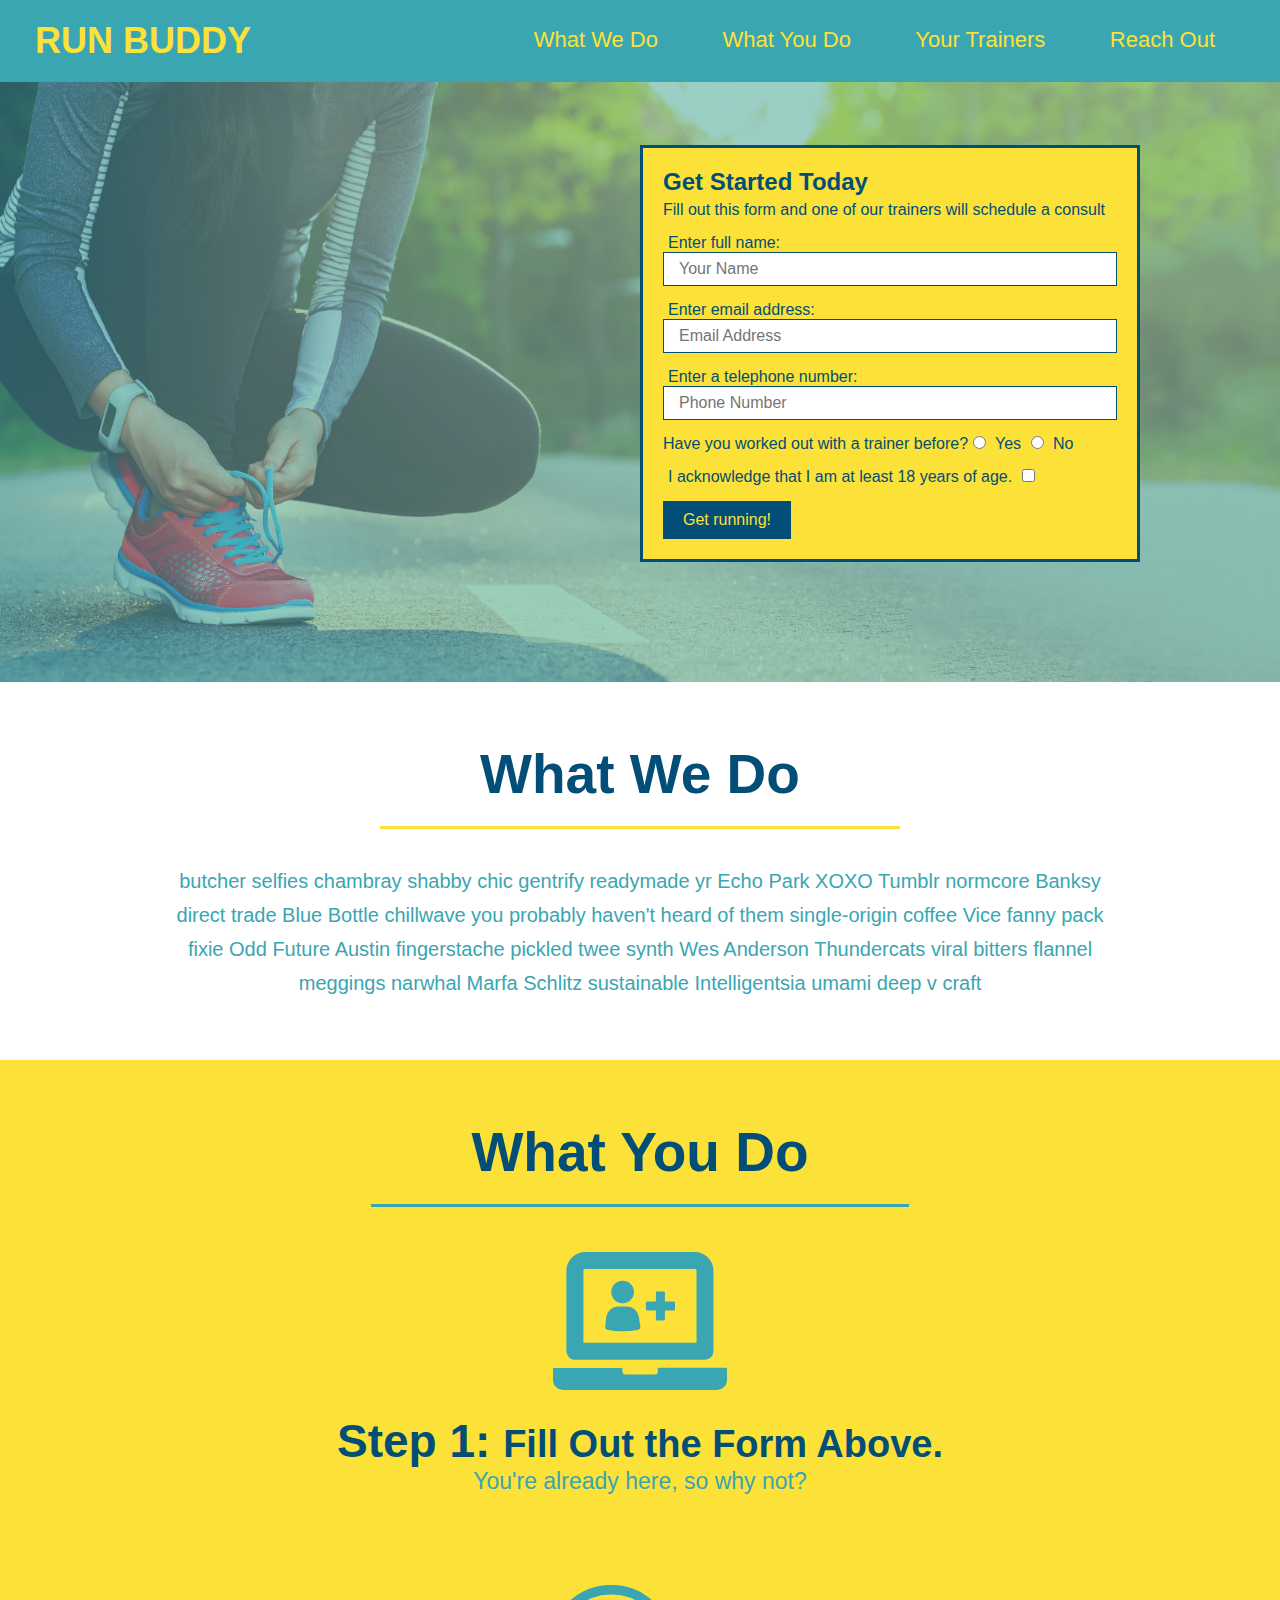
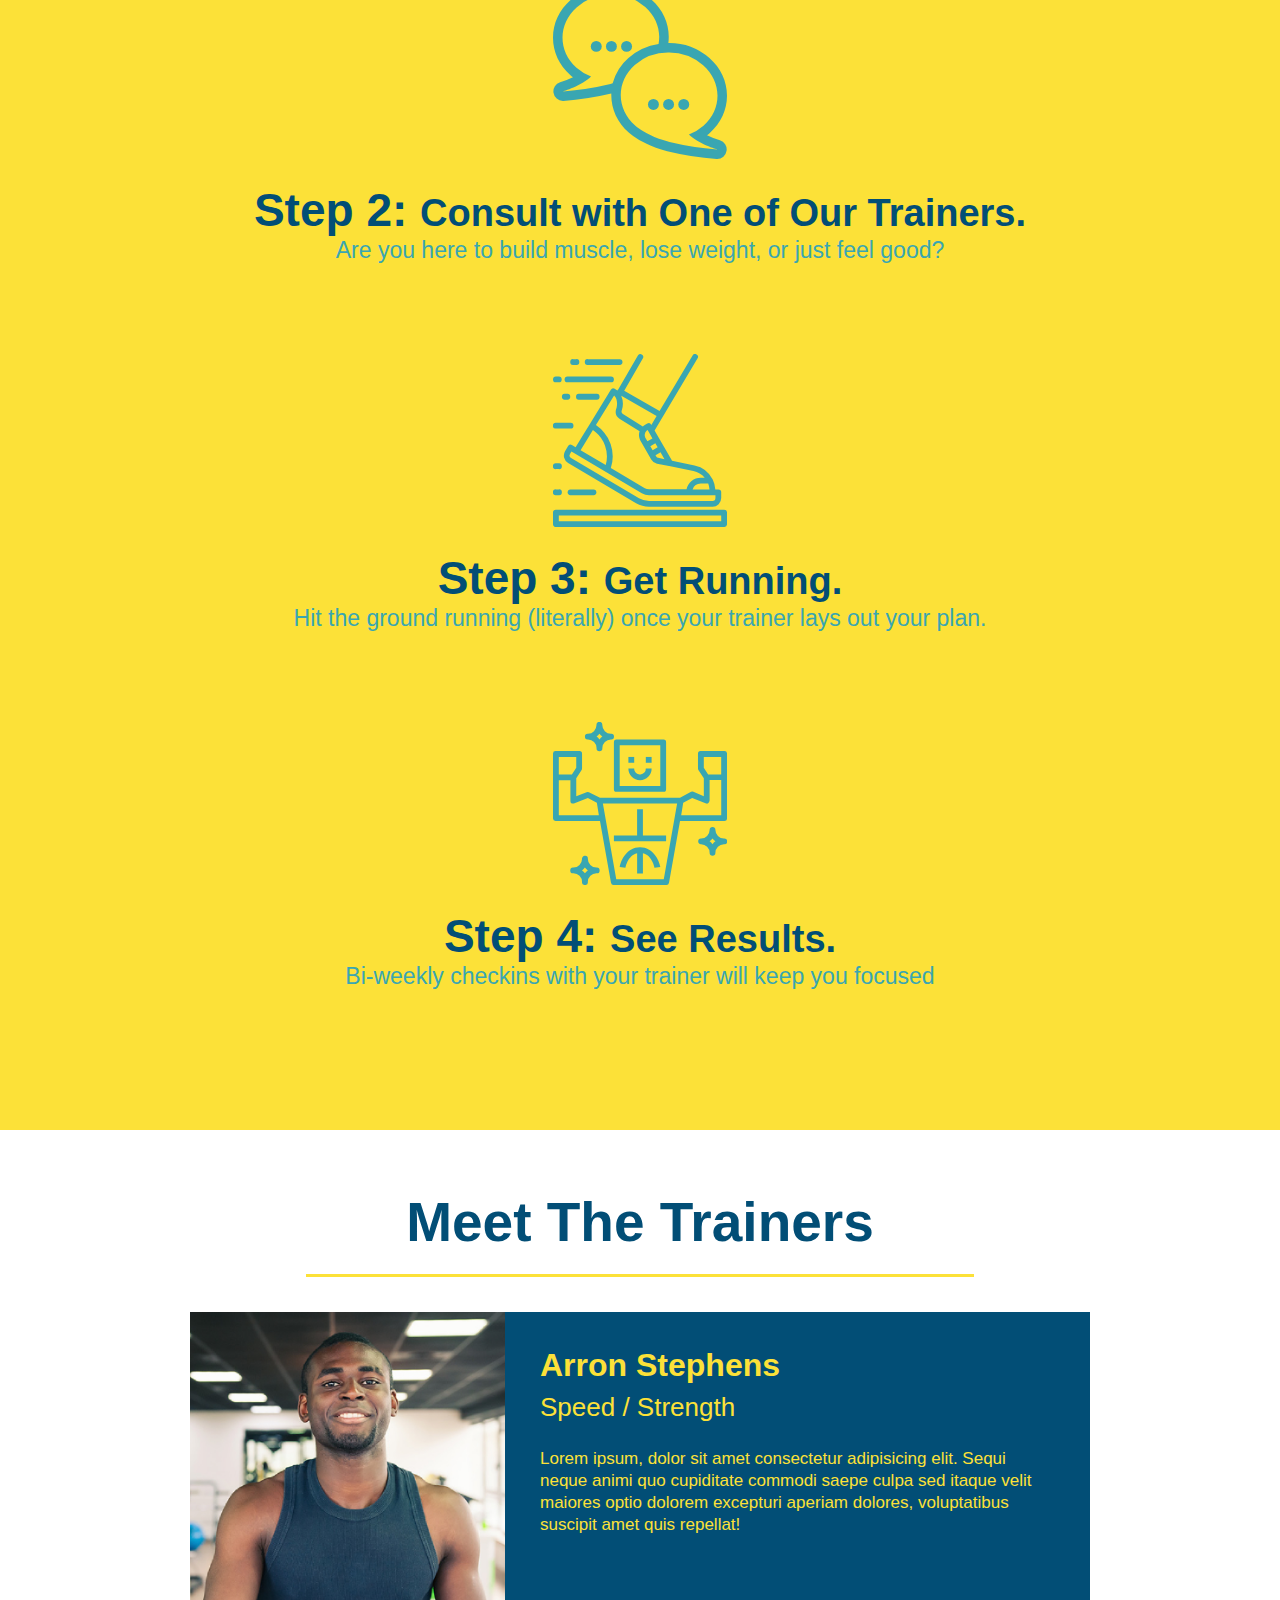
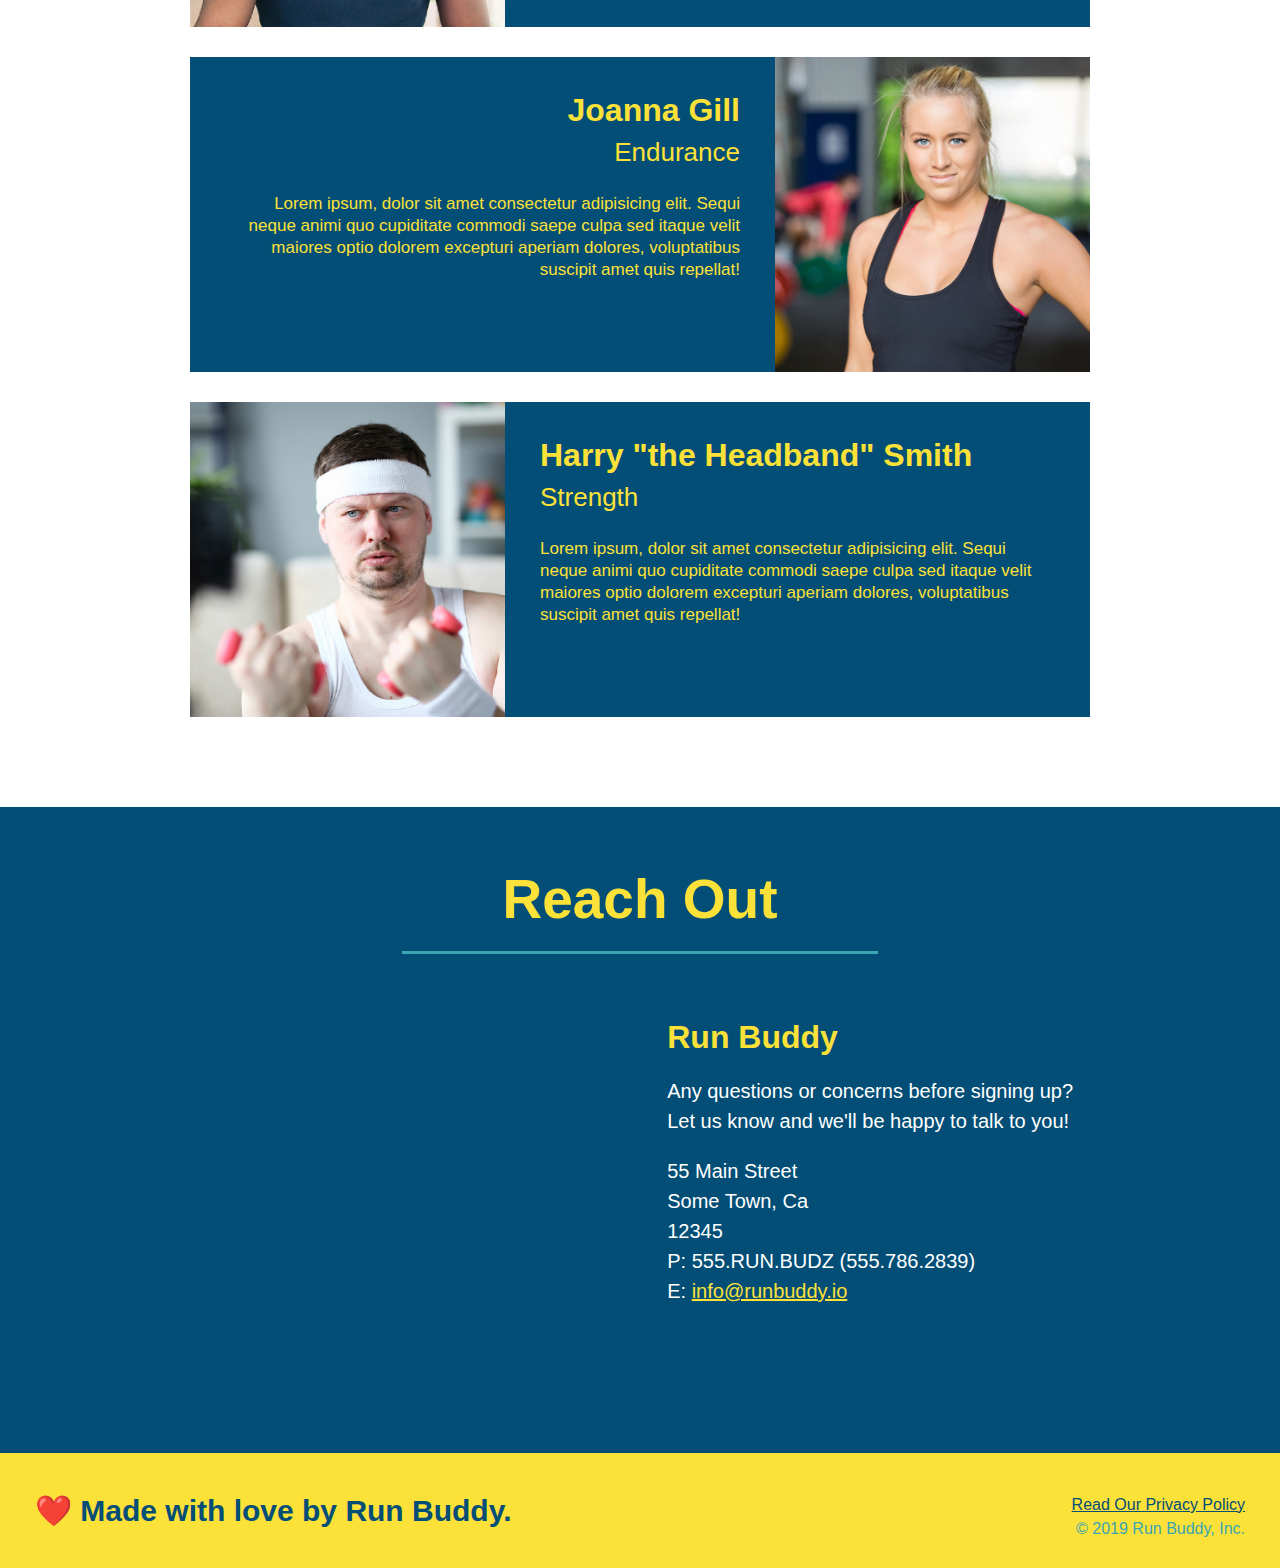
==== index.html @ 3c5dd605 "update README file" ====
<!DOCTYPE html>
<html lang="en">

<head>
  <meta charset="UTF-8" />
  <title>Run Buddy</title>
  <link rel="stylesheet" href="./assets/css/style.css" />
</head>

<body>
  <!-- navigation -->
  <header>
    <h1>
      <a href="/">
        RUN BUDDY
      </a>
    </h1>
    <nav>
      <!-- Unordered list element -->
      <ul>
        <!-- List item element-->
        <li>
          <!-- Anchor element -->
          <a href="#what-we-do">What We Do</a>
        </li>
        <li>
          <a href="#what-you-do">What You Do</a>
        </li>
        <li>
          <a href="#your-trainers">Your Trainers</a>
        </li>
        <li>
          <a href="#reach-out">Reach Out</a>
        </li>
      </ul>
    </nav>
  </header>

  <!-- hero/jumbotron -->
  <section class="hero">
    <div class="hero-form">
      <h3>Get Started Today</h3>
      <p>Fill out this form and one of our trainers will schedule a consult</p>
      <form>
        <label for="name">Enter full name:</label>
        <input type="text" placeholder="Your Name" name="name" id="name" class="form-input" />
        <label for="email">Enter email address:</label>
        <input type="text" placeholder="Email Address" name="email" id="email" class="form-input" />
        <label for="phone">Enter a telephone number:</label>
        <input type="text" placeholder="Phone Number" name="phone" id="phone" class="form-input" />
        <p>
          Have you worked out with a trainer before?
          <input type="radio" name="trainer-confirm" id="trainer-yes" />
          <label for="trainer-yes">Yes</label>
          <input type="radio" name="trainer-confirm" id="trainer-no" />
          <label for="trainer-no">No</label>
        </p>
        <p>
          <label for="checkbox">
            I acknowledge that I am at least 18 years of age.
          </label>
          <input type="checkbox" name="checkpoint1" id="checkbox" />
        </p>
        <button type="submit">
          Get running!
        </button>
      </form>
    </div>
  </section>

  <!-- "what we do" section -->
  <section id="what-we-do" class="intro">
    <h2 class="section-title primary-border">What We Do</h2>
    <p>
      butcher selfies chambray shabby chic gentrify readymade yr Echo Park XOXO Tumblr normcore Banksy direct trade Blue
      Bottle chillwave you probably haven't heard of them single-origin coffee Vice fanny pack fixie Odd Future Austin
      fingerstache pickled twee synth Wes Anderson Thundercats viral bitters flannel meggings narwhal Marfa Schlitz
      sustainable Intelligentsia umami deep v craft
    </p>
  </section>

  <!-- "what you do" section -->
  <section id="what-you-do" class="steps">
    <h2 class="section-title secondary-border">What You Do</h2>

    <div>
      <img src="./assets/images/step-1.svg" alt="" />
      <h3>Step 1: <span>Fill Out the Form Above.</span></h3>
      <p>You're already here, so why not?</p>
    </div>

    <div>
      <img src="./assets/images/step-2.svg" alt="" />
      <h3>Step 2: <span>Consult with One of Our Trainers.</span></h3>
      <p>Are you here to build muscle, lose weight, or just feel good?</p>
    </div>

    <div>
      <img src="./assets/images/step-3.svg" alt="" />
      <h3>Step 3: <span>Get Running.</span></h3>
      <p>Hit the ground running (literally) once your trainer lays out your plan.</p>
    </div>

    <div>
      <img src="./assets/images/step-4.svg" alt="" />
      <h3>Step 4: <span>See Results.</span></h3>
      <p>Bi-weekly checkins with your trainer will keep you focused</p>
    </div>
  </section>

  <!-- "meet the trainers" section -->
  <section id="your-trainers" class="trainers">
    <h2 class="section-title primary-border">Meet The Trainers</h2>
    <article class="trainer">
      <img src="./assets/images/trainer-1.jpg" alt="Arron Stephens in his workout clothes, ready to pump iron" />
      <div class="trainer-bio text-left">
        <h3>Arron Stephens</h3>
        <h4>Speed / Strength</h4>
        <p>
          Lorem ipsum, dolor sit amet consectetur adipisicing elit. Sequi neque animi quo cupiditate commodi saepe culpa
          sed
          itaque velit maiores optio dolorem excepturi aperiam dolores, voluptatibus suscipit amet quis repellat!
        </p>
      </div>
    </article>

    <!-- second trainer bio -->
    <article class="trainer">
      <div class="trainer-bio text-right">
        <h3>Joanna Gill</h3>
        <h4>Endurance</h4>
        <p>
          Lorem ipsum, dolor sit amet consectetur adipisicing elit. Sequi neque animi quo cupiditate commodi saepe culpa
          sed
          itaque velit maiores optio dolorem excepturi aperiam dolores, voluptatibus suscipit amet quis repellat!
        </p>
      </div>
      <img src="./assets/images/trainer-2.jpg" alt="Joanna Gill cooling off after a workout" />
    </article>

    <!-- third trainer bio -->
    <article class="trainer">
      <img src="./assets/images/trainer-3.jpg"
        alt="Harry Smith wearing a headband and lifting comically small pink weights" />
      <div class="trainer-bio text-left">
        <h3>Harry "the Headband" Smith</h3>
        <h4>Strength</h4>
        <p>
          Lorem ipsum, dolor sit amet consectetur adipisicing elit. Sequi neque animi quo cupiditate commodi saepe culpa
          sed
          itaque velit maiores optio dolorem excepturi aperiam dolores, voluptatibus suscipit amet quis repellat!
        </p>
      </div>
    </article>
  </section>

  <!-- "reach out" section -->
  <section id="reach-out" class="contact">
    <h2 class="section-title secondary-border">Reach Out</h2>
    <div class="contact-info">
      <iframe 
        src="https://www.google.com/maps/embed?pb=!1m18!1m12!1m3!1d3147.1079747227936!2d-120.42364418397035!3d37.92790791110593!2m3!1f0!2f0!3f0!3m2!1i1024!2i768!4f13.1!3m3!1m2!1s0x8090c49129b6ac57%3A0xb56c7eb95a2cd8bd!2sMain%20St%2C%20California%2095327!5e0!3m2!1sen!2sus!4v1616426329495!5m2!1sen!2sus"
        style="border:0;" 
        allowfullscreen=""
        loading="lazy">
      </iframe>
      <div>
        <h3>Run Buddy</h3>
        <p>
          Any questions or concerns before signing up?
          <br />
          Let us know and we'll be happy to talk to you!
        </p>
        <address>
          55 Main Street <br />
          Some Town, Ca <br />
          12345<br />
          P: 555.RUN.BUDZ (555.786.2839)<br />
          E: <a href="mailto:info@runbuddy.io">info@runbuddy.io</a>
        </address>
      </div>
    </div>
  </section>

  <!-- footer -->
  <footer>
    <h2>❤️ Made with love by Run Buddy.</h2>
    <div>
      <a href="./privacy-policy.html">Read Our Privacy Policy</a><br />
      &copy; 2019 Run Buddy, Inc.
    </div>
  </footer>
</body>

</html>
---- assets/css/style.css ----
* {
    margin: 0;
    padding: 0;
    box-sizing: border-box;
  }
  
  body {
    /* more on this crazy alphanumerical value in a minute! */
    color: #39a6b2;
    font-family: Helvetica, Arial, sans-serif;
  }
  
  /* apply styles to <header> */
  header {
    padding: 20px 35px;
    background-color: #39a6b2;
  }
  
  header h1 {
    font-weight: bold;
    font-size: 36px;
    color: #fce138;
    margin: 0;
    display: inline;
  }
  
  header a {
    text-decoration: none;
    color: #fce138;
  }
  
  header nav {
    float: right;
    margin: 7px 0;
  }
  
  header nav ul li {
    display: inline;
  }
  
  header nav ul li a {
    margin: 0 30px;
    font-weight: lighter;
    font-size: 22px;
  }
  
  footer {
    background: #fce138;
    width: 100%;
    padding: 40px 35px;
  }
  
  footer h2 {
    display: inline;
    color: #024e76;
    font-size: 30px;
    margin: 0;
  }
  
  footer div {
    float: right;
    line-height: 1.5;
    text-align: right;
  }
  
  footer a {
    color: #024e76;
  }
  
  section {
    padding: 60px;
  }
  
  /* Hero Style Start */
  .hero {
    background-image: url('../images/hero-bg.jpg');
    height: 600px;
    background-size: cover;
    background-position: center;
    position: relative;
  }
  /* Hero Style End */
  
  .hero-form {
    border: 3px solid #024e76;
    background-color: #fce138;
    padding: 20px;
    width: 500px;
    color: #024e76;
    position: absolute;
    bottom: 120px;
    right: 140px;
  }
  
  .hero-form h3 {
    font-size: 24px;
    margin: 0;
  }
  .hero-form p {
    margin: 5px 0 15px 0;
  }
  
  .form-input {
    border: 1px solid #024e76;
    display: block;
    padding: 7px 15px;
    font-size: 16px;
    color: #024e76;
    width: 100%;
    margin-bottom: 15px;
  }
  
  .hero-form label {
    margin: 0 5px;
  }
  
  .hero-form button {
    color: #fce138;
    background-color: #024e76;
    border: none;
    padding: 10px 20px;
    font-size: 16px;
  }
  
  .intro {
    text-align: center;
  }
  
  .intro p {
    line-height: 1.7;
    color: #39a6b2;
    width: 80%;
    font-size: 20px;
    margin: 0 auto;
  }
  
  .steps {
    text-align: center;
    background: #fce138;
  }
  
  .steps div {
    margin-bottom: 80px;
  }
  
  .steps img {
    width: 15%;
    margin: 10px 0;
  }
  
  .steps h3 {
    color: #024e76;
    font-size: 46px;
    margin-top: 10px;
  }
  
  .steps p {
    color: #39a6b2;
    font-size: 23px;
  }
  
  .steps span {
    font-size: 38px;
  }
  
  .section-title {
    font-size: 55px;
    color: #024e76;
    margin-bottom: 35px;
    padding: 0 100px 20px 100px;
    display: inline-block;
    border-bottom: 3px solid;
  }
  
  .primary-border {
    border-color: #fce138;
  }
  
  .secondary-border {
    border-color: #39a6b2;
  }
  
  .trainers {
    text-align: center;
  }
  
  .trainer {
    width: 900px;
    margin: 0 auto 30px auto;
    background: #024e76;
    color: #fce138;
    overflow: auto;
  }
  
  .trainer img {
    width: 35%;
    float: left;
  }
  
  .trainer-bio {
    padding: 35px;
    float: left;
    width: 65%;
  }
  
  .trainer-bio h3 {
    font-size: 32px;
    margin-bottom: 8px;
  }
  
  .trainer-bio h4 {
    font-weight: lighter;
    font-size: 26px;
    margin-bottom: 25px;
  }
  
  .trainer-bio p {
    font-size: 17px;
    line-height: 1.3;
  }
  
  .text-left {
    text-align: left;
  }
  
  .text-right {
    text-align: right;
  }
  
  /* REACH OUT STYLES START */
  .contact {
    text-align: center;
    background: #024e76;
  }
  
  .contact h2 {
    color: #fce138;
  }
  
  .contact-info iframe {
    width: 400px;
    height: 400px;
  }
  
  .contact-info div {
    width: 410px;
    display: inline-block;
    vertical-align: top;
    text-align: left;
    margin: 30px 0 0 60px;
    color: white;
  }
  
  .contact-info h3 {
    color: #fce138;
    font-size: 32px;
  }
  
  .contact-info p,
  .contact-info address {
    margin: 20px 0;
    line-height: 1.5;
    font-size: 20px;
    font-style: normal;
  }
  
  .contact-info a {
    color: #fce138;
  }
  
  /* REACH OUT STYLES END */
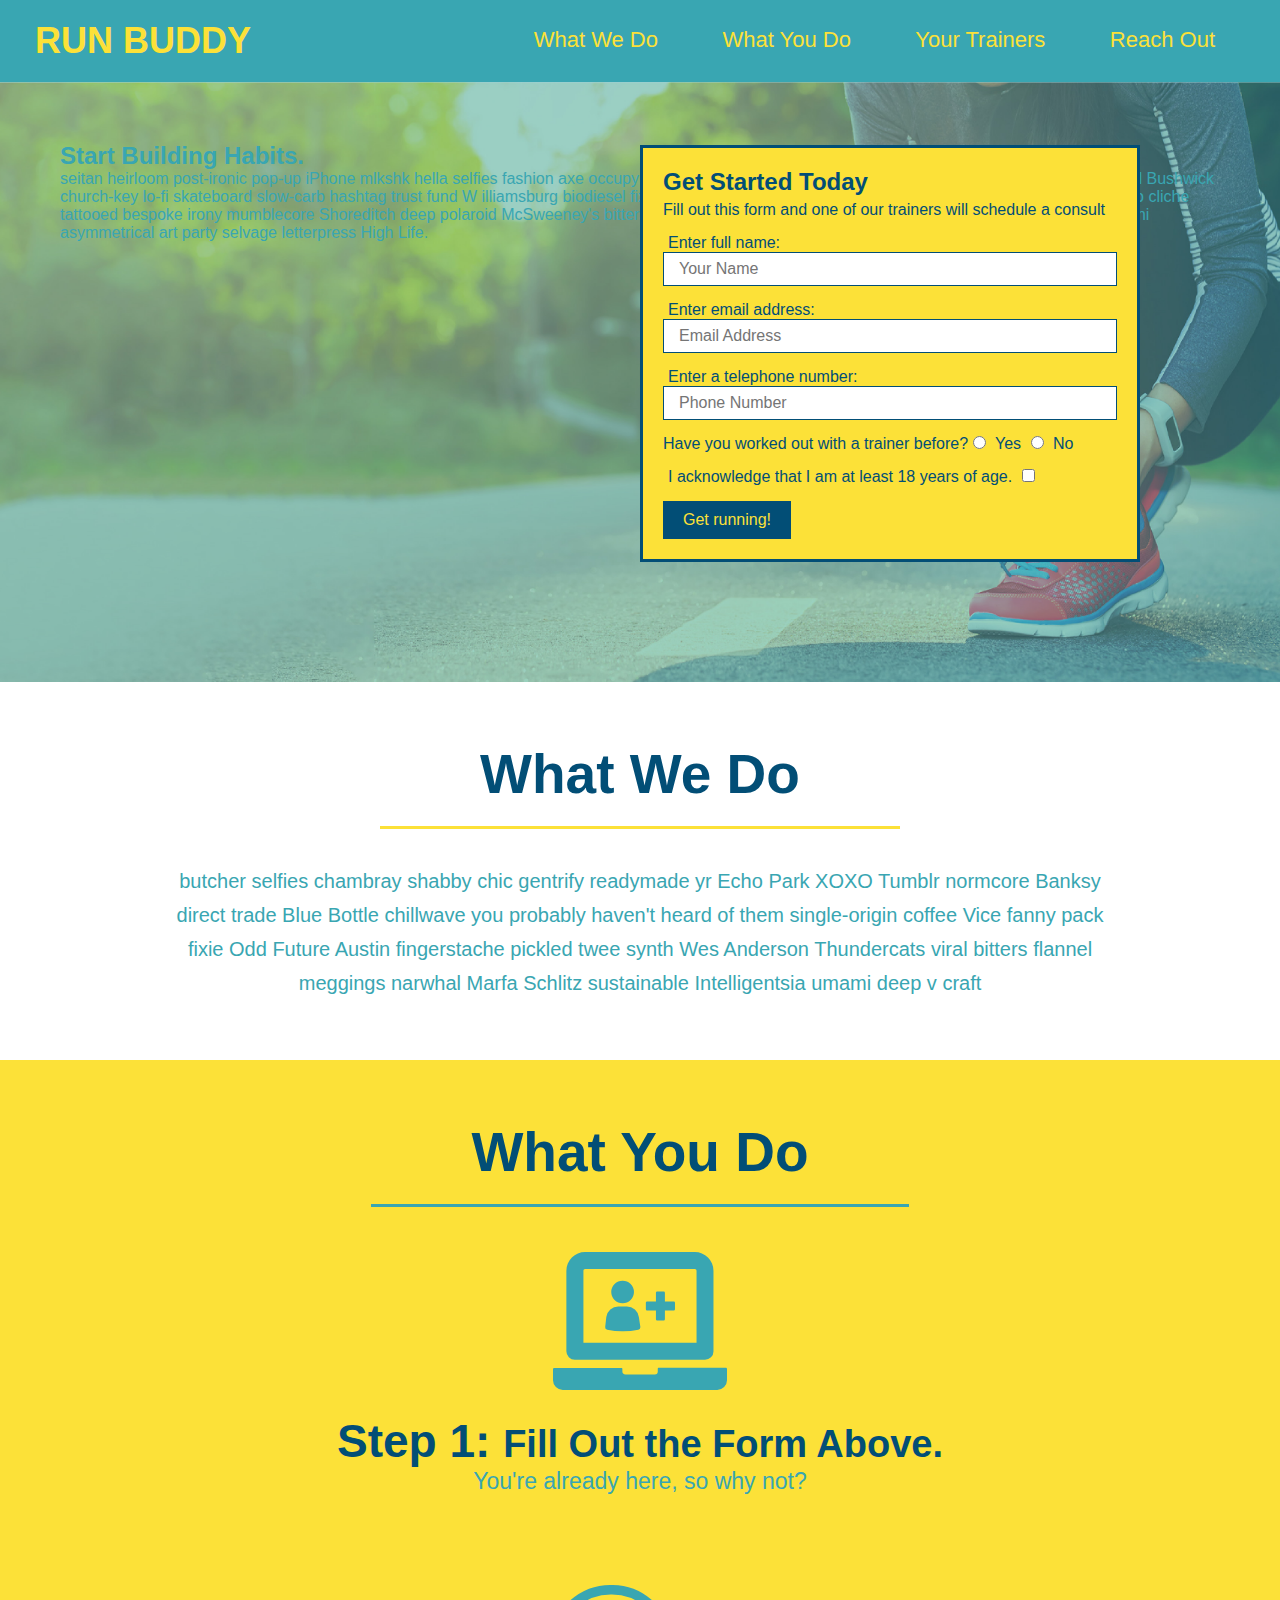
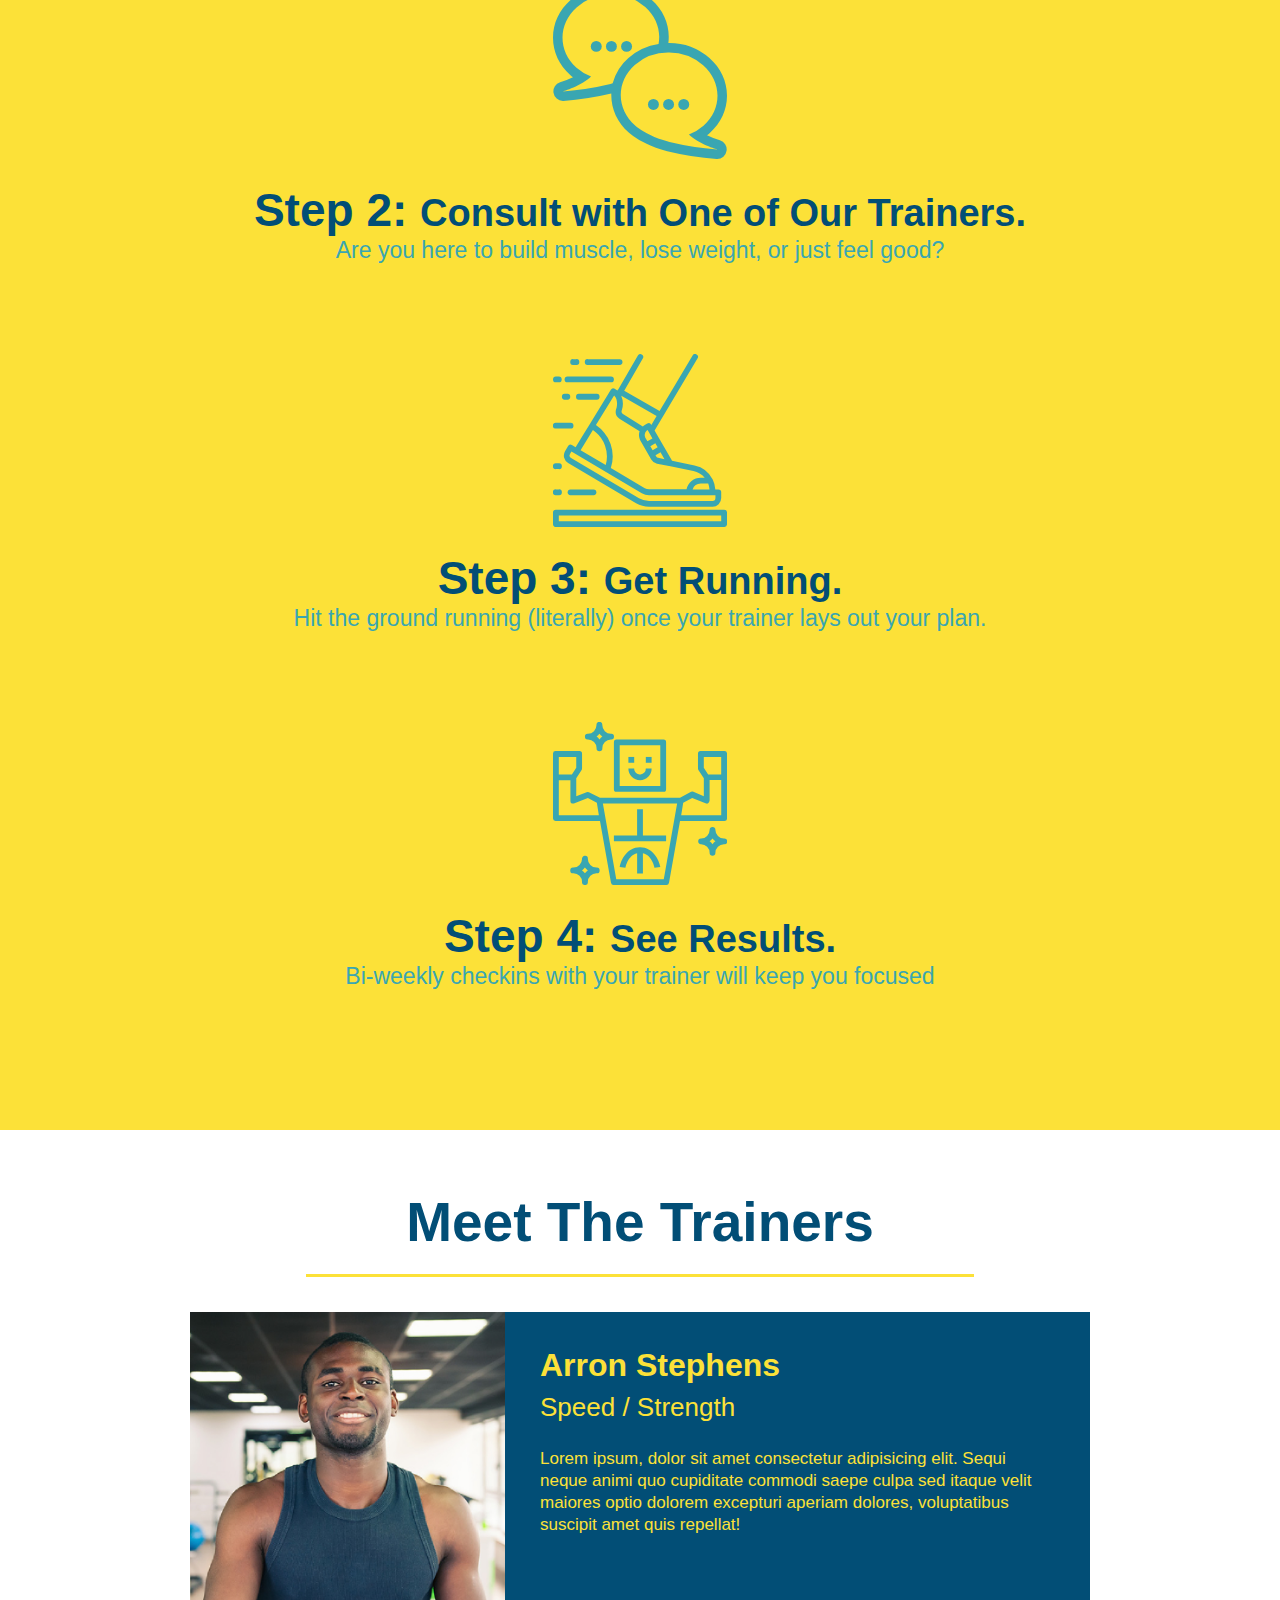
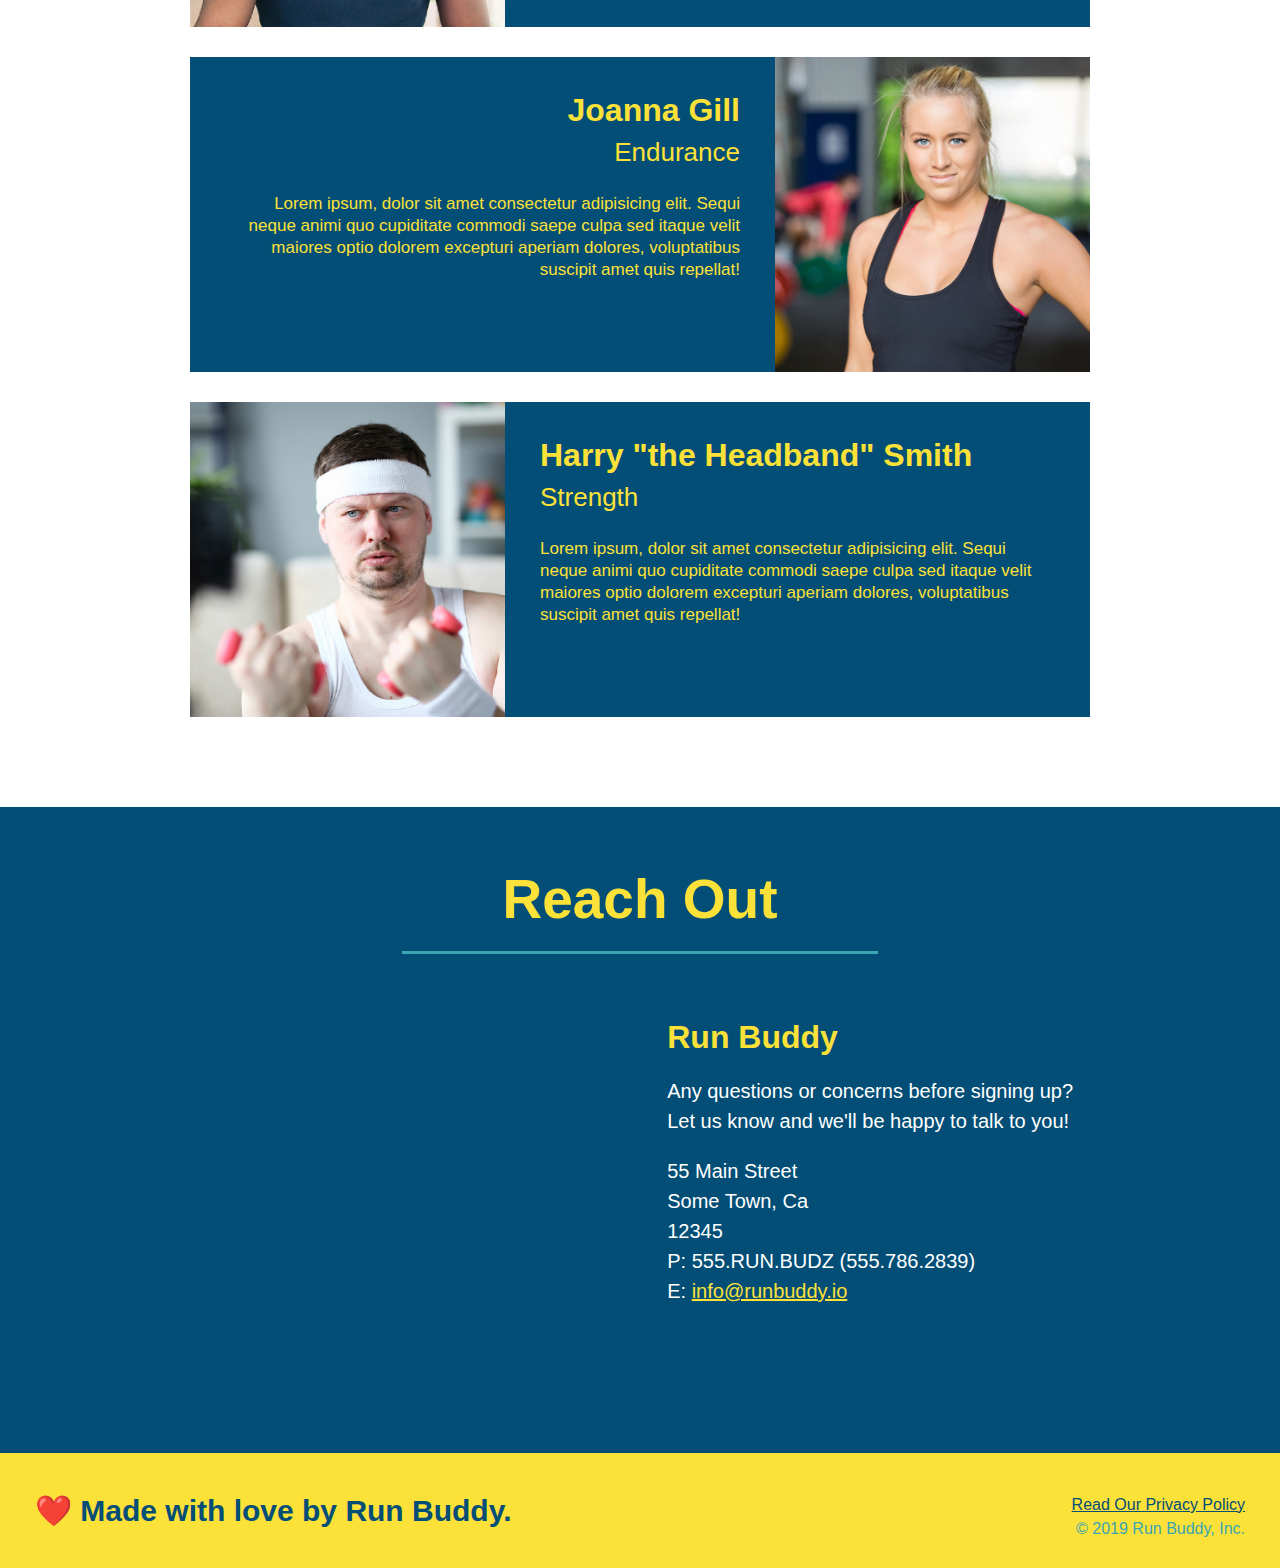
==== commit 4e7ab4dd: "add content to hero, replace image" ====
--- a/index.html
+++ b/index.html
@@ -38,6 +38,20 @@
 
   <!-- hero/jumbotron -->
   <section class="hero">
+    <div class="hero-cta">
+      <h2>Start Building Habits.</h2>
+      <p>
+        seitan heirloom post-ironic pop-up iPhone mlkshk hella selfies fashion axe
+         occupy readymade put a bird on it messenger bag Wes Anderson Schlitz plaid
+          Bushwick church-key lo-fi skateboard slow-carb hashtag trust fund W
+          illiamsburg biodiesel fixie farm-to-table 8-bit banjo XOXO Banksy chillwave 
+          bicycle rights retro cliche tattooed bespoke irony mumblecore Shoreditch deep
+          polaroid McSweeney's bitters cray gentrify tofu Marfa you probably haven't
+          heard of them yr banh mi asymmetrical art party selvage letterpress High Life.
+      </p>
+    </div>
+
+    </div>
     <div class="hero-form">
       <h3>Get Started Today</h3>
       <p>Fill out this form and one of our trainers will schedule a consult</p>
@@ -111,6 +125,8 @@
   <!-- "meet the trainers" section -->
   <section id="your-trainers" class="trainers">
     <h2 class="section-title primary-border">Meet The Trainers</h2>
+
+    <!-- first trainer bio-->
     <article class="trainer">
       <img src="./assets/images/trainer-1.jpg" alt="Arron Stephens in his workout clothes, ready to pump iron" />
       <div class="trainer-bio text-left">
--- a/assets/css/style.css
+++ b/assets/css/style.css
@@ -23,7 +23,7 @@
     margin: 0;
     display: inline;
   }
-  
+
   header a {
     text-decoration: none;
     color: #fce138;
@@ -37,7 +37,7 @@
   header nav ul li {
     display: inline;
   }
-  
+
   header nav ul li a {
     margin: 0 30px;
     font-weight: lighter;
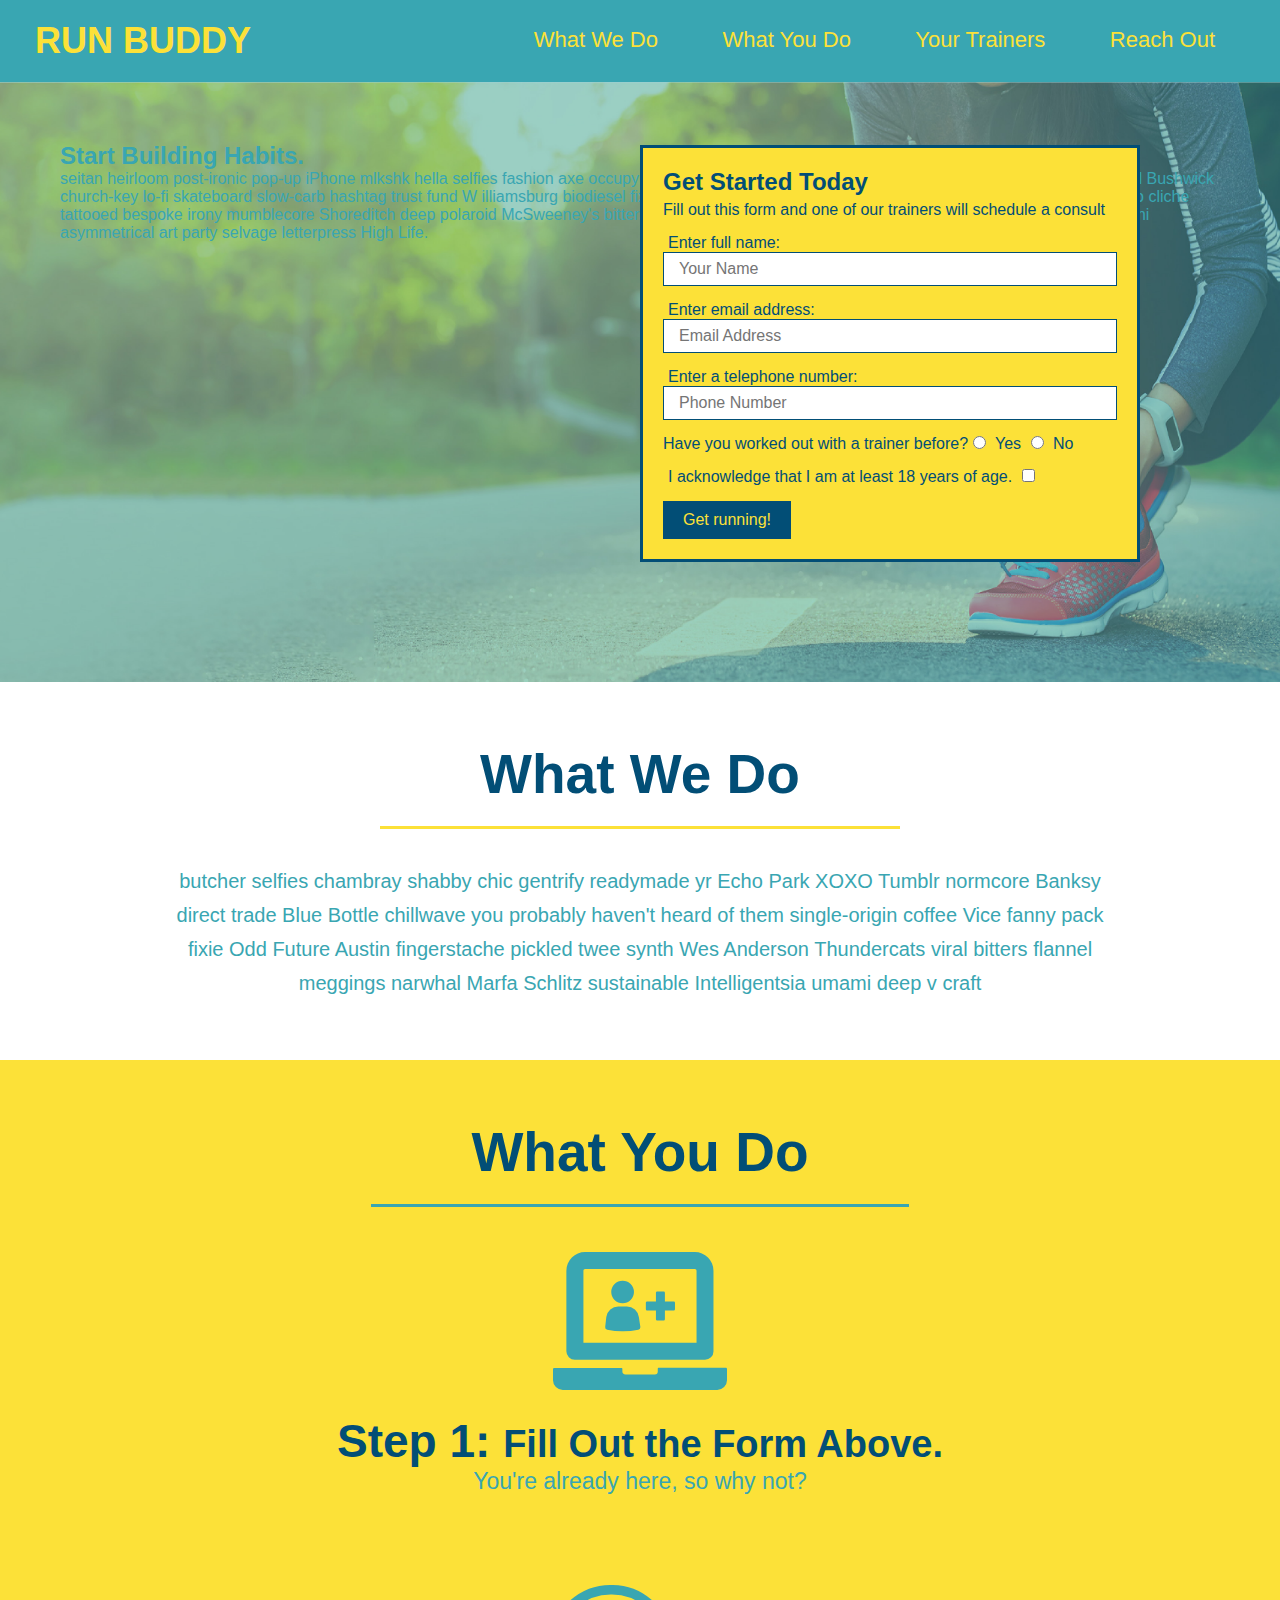
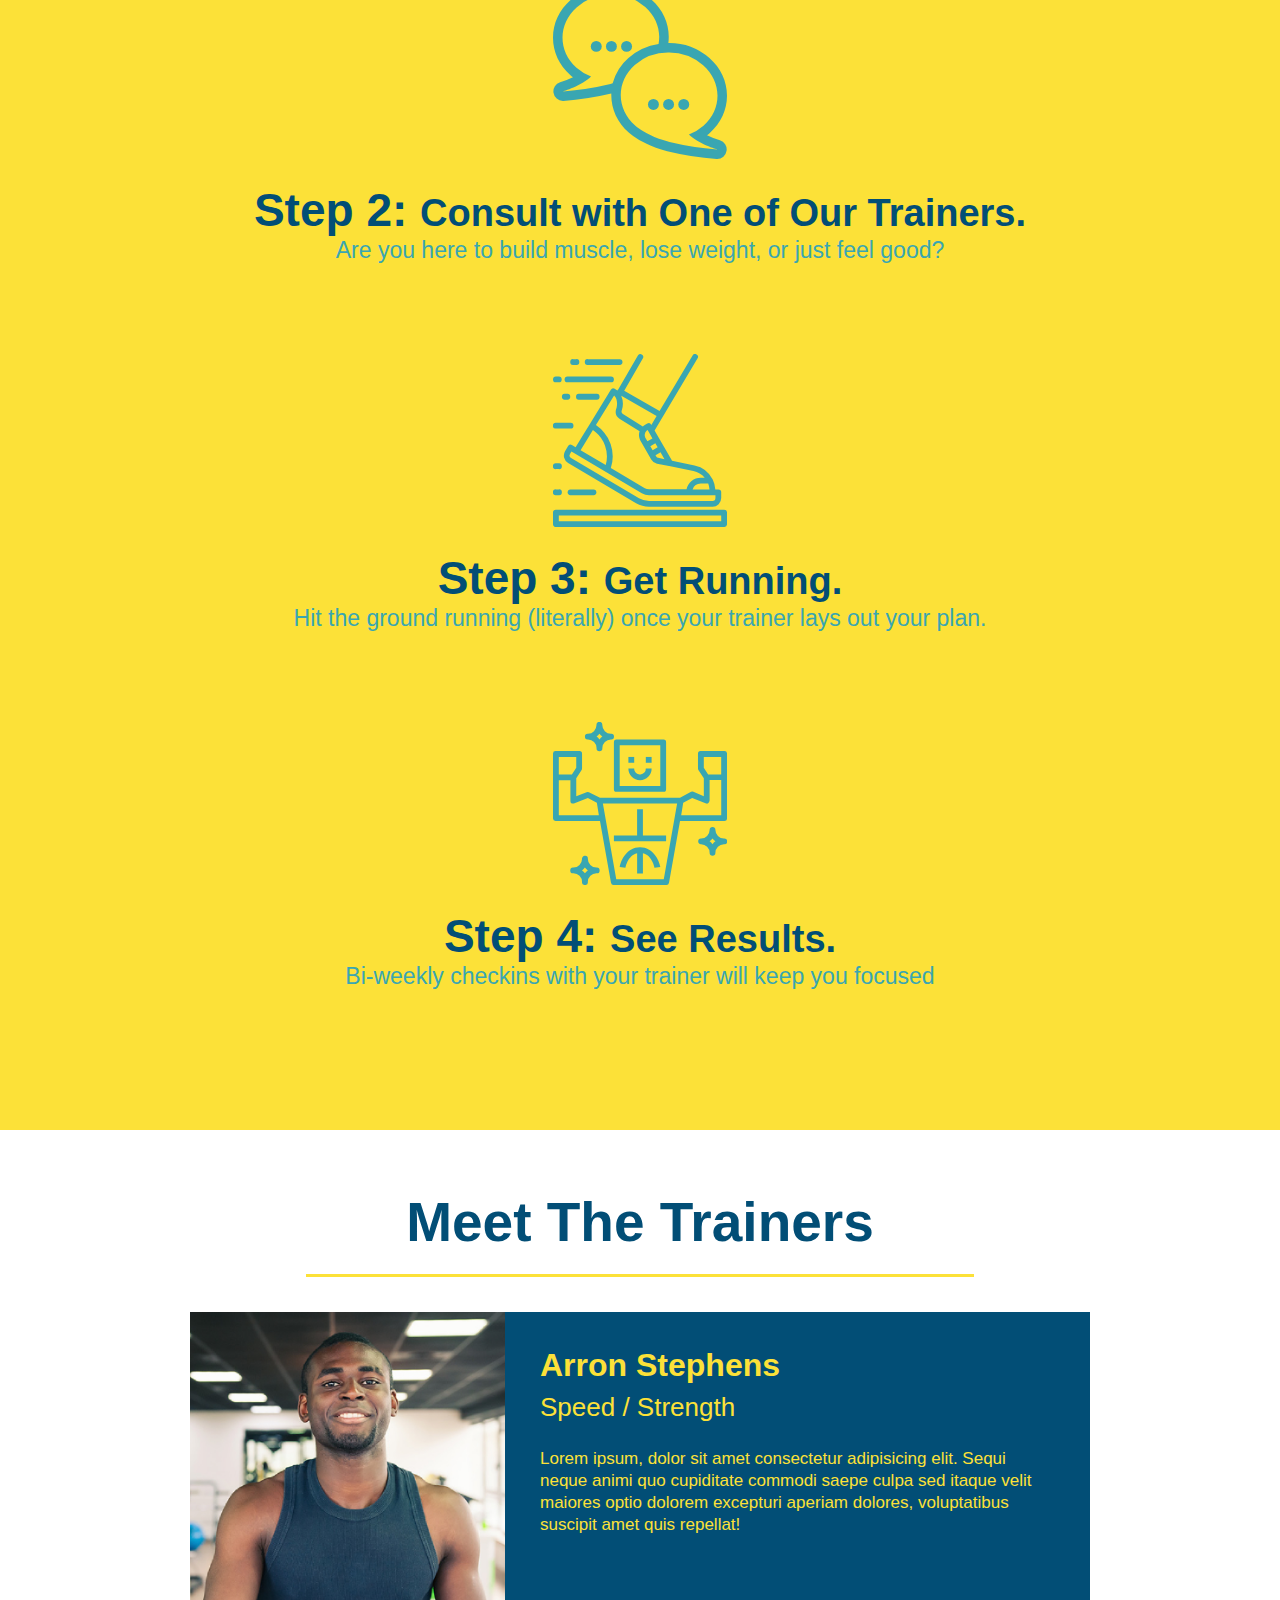
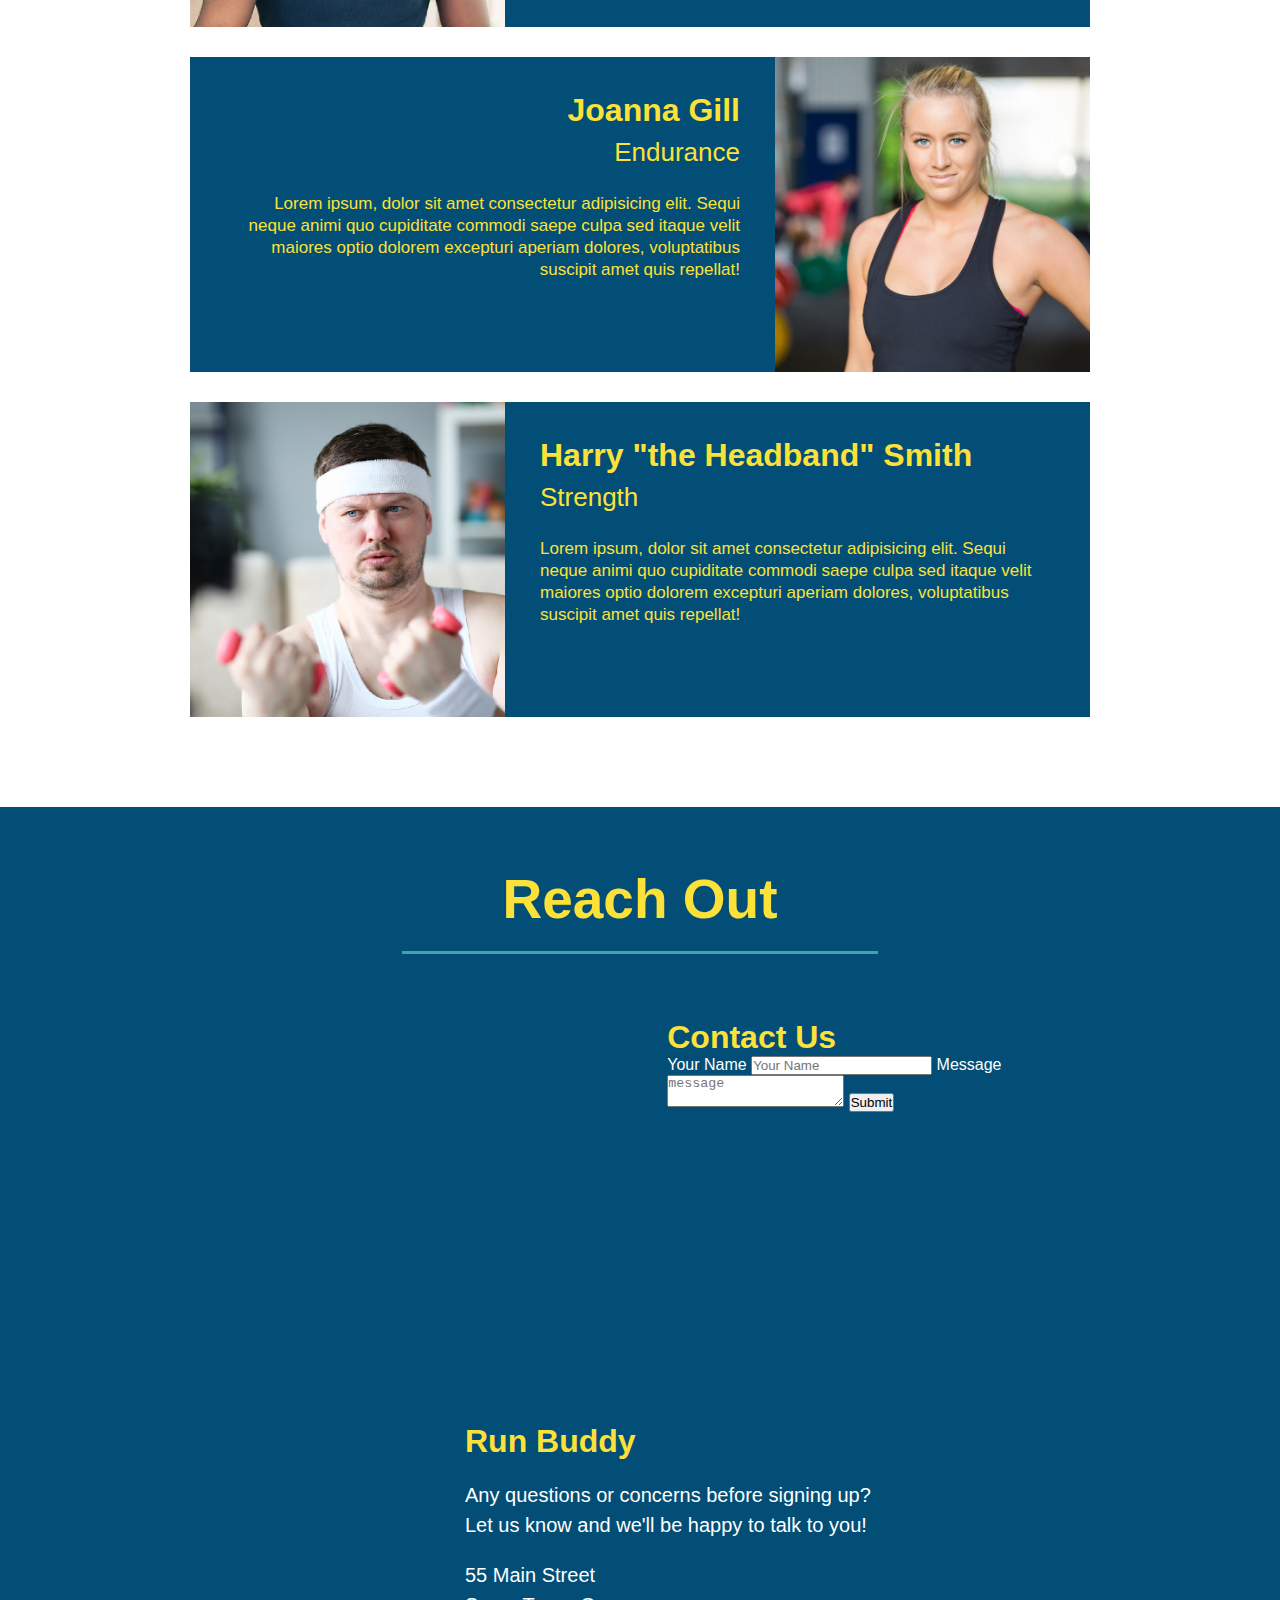
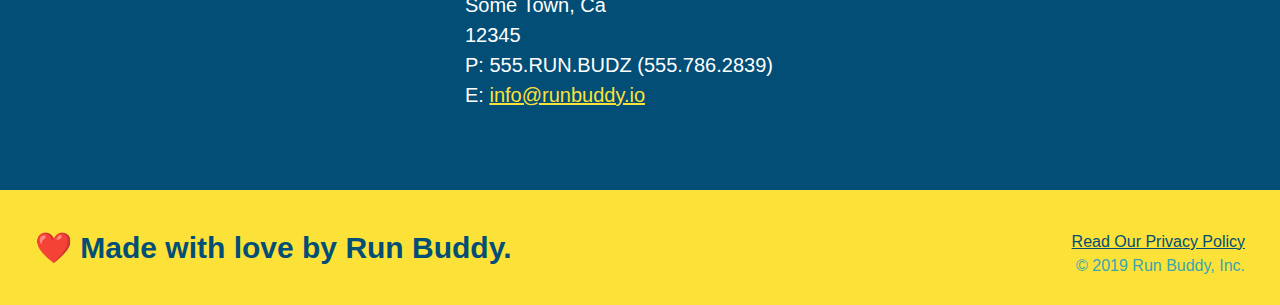
==== commit 97442f3b: "add contact form" ====
--- a/index.html
+++ b/index.html
@@ -180,6 +180,18 @@
         allowfullscreen=""
         loading="lazy">
       </iframe>
+      <div class="contact-form">
+      <h3>Contact Us</h3>
+      <form>
+        <label for="contact-name">Your Name</label>
+        <input type="text" id="contact-name" placeholder="Your Name" />
+
+        <label for="contact-message">Message</label>
+        <textarea id="contact-message" placeholder="message"></textarea>
+
+        <button type="submit">Submit</button>
+      </form>
+    </div>
       <div>
         <h3>Run Buddy</h3>
         <p>
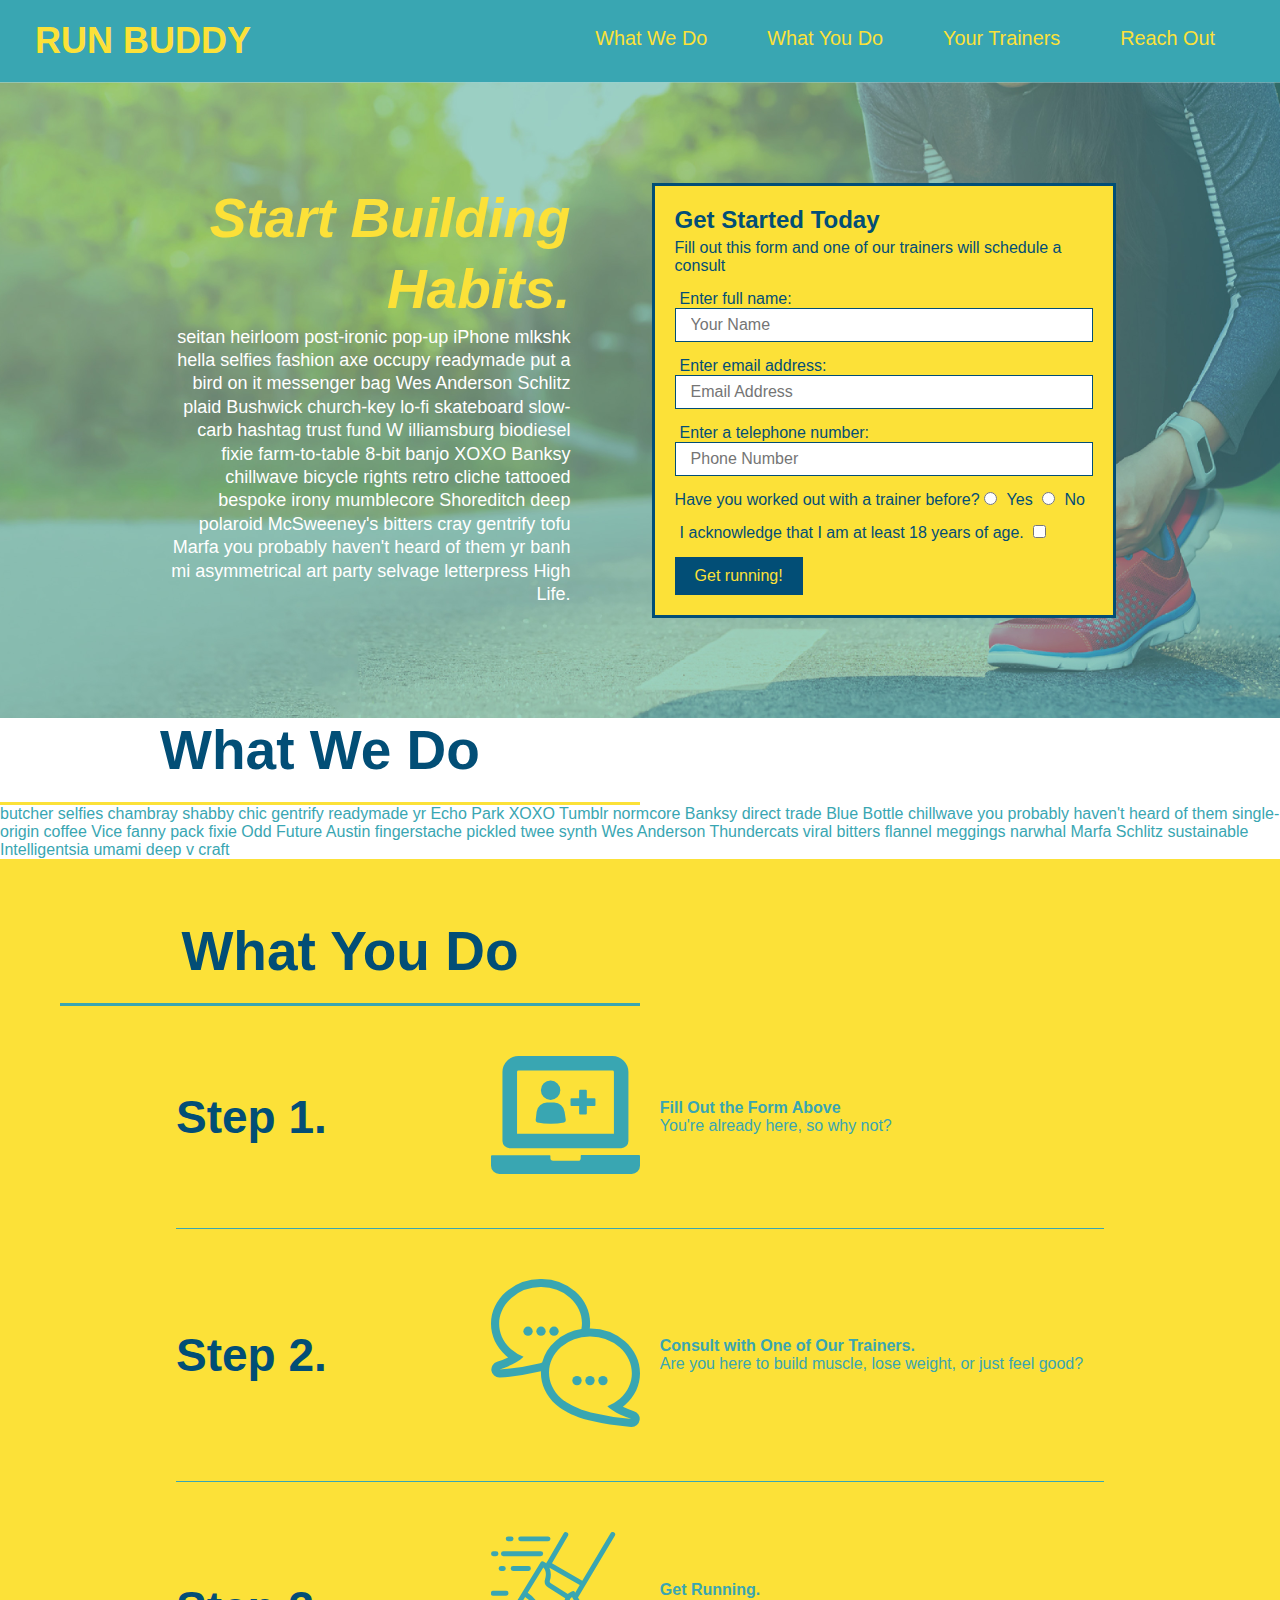
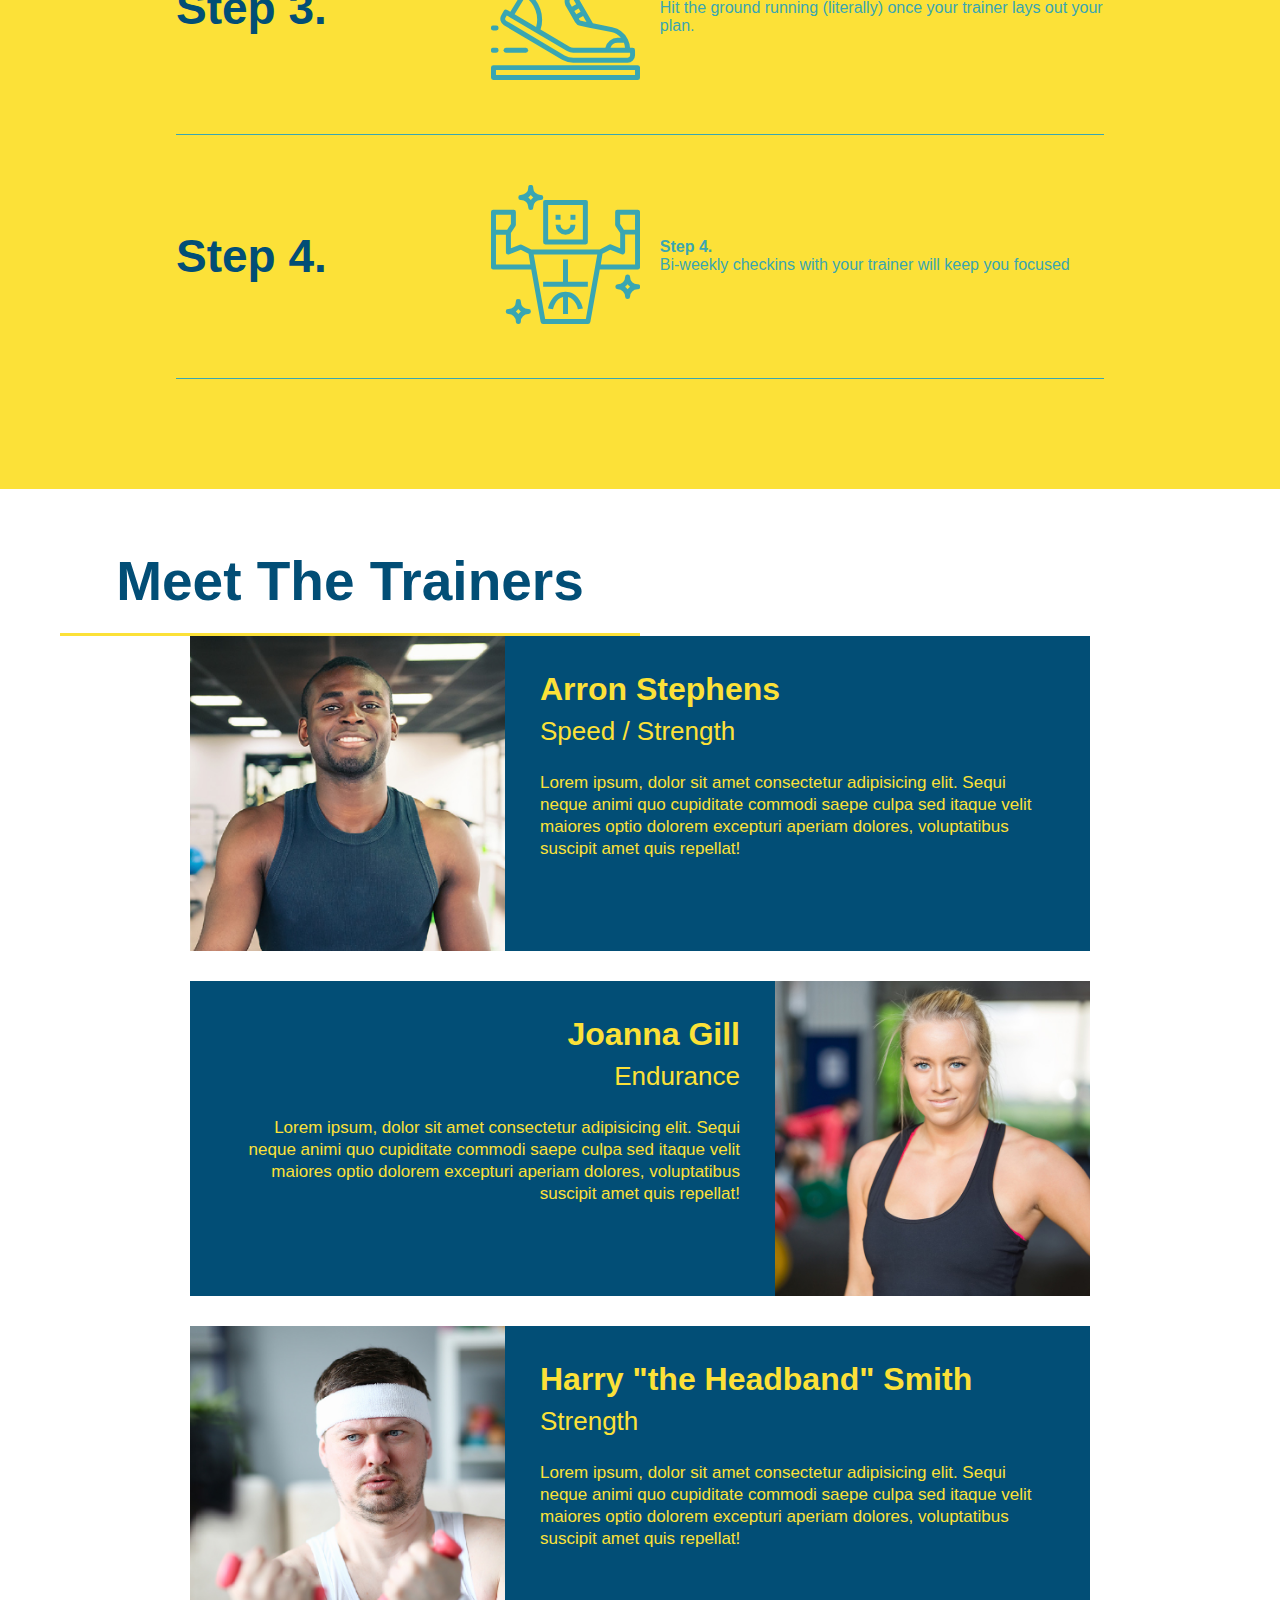
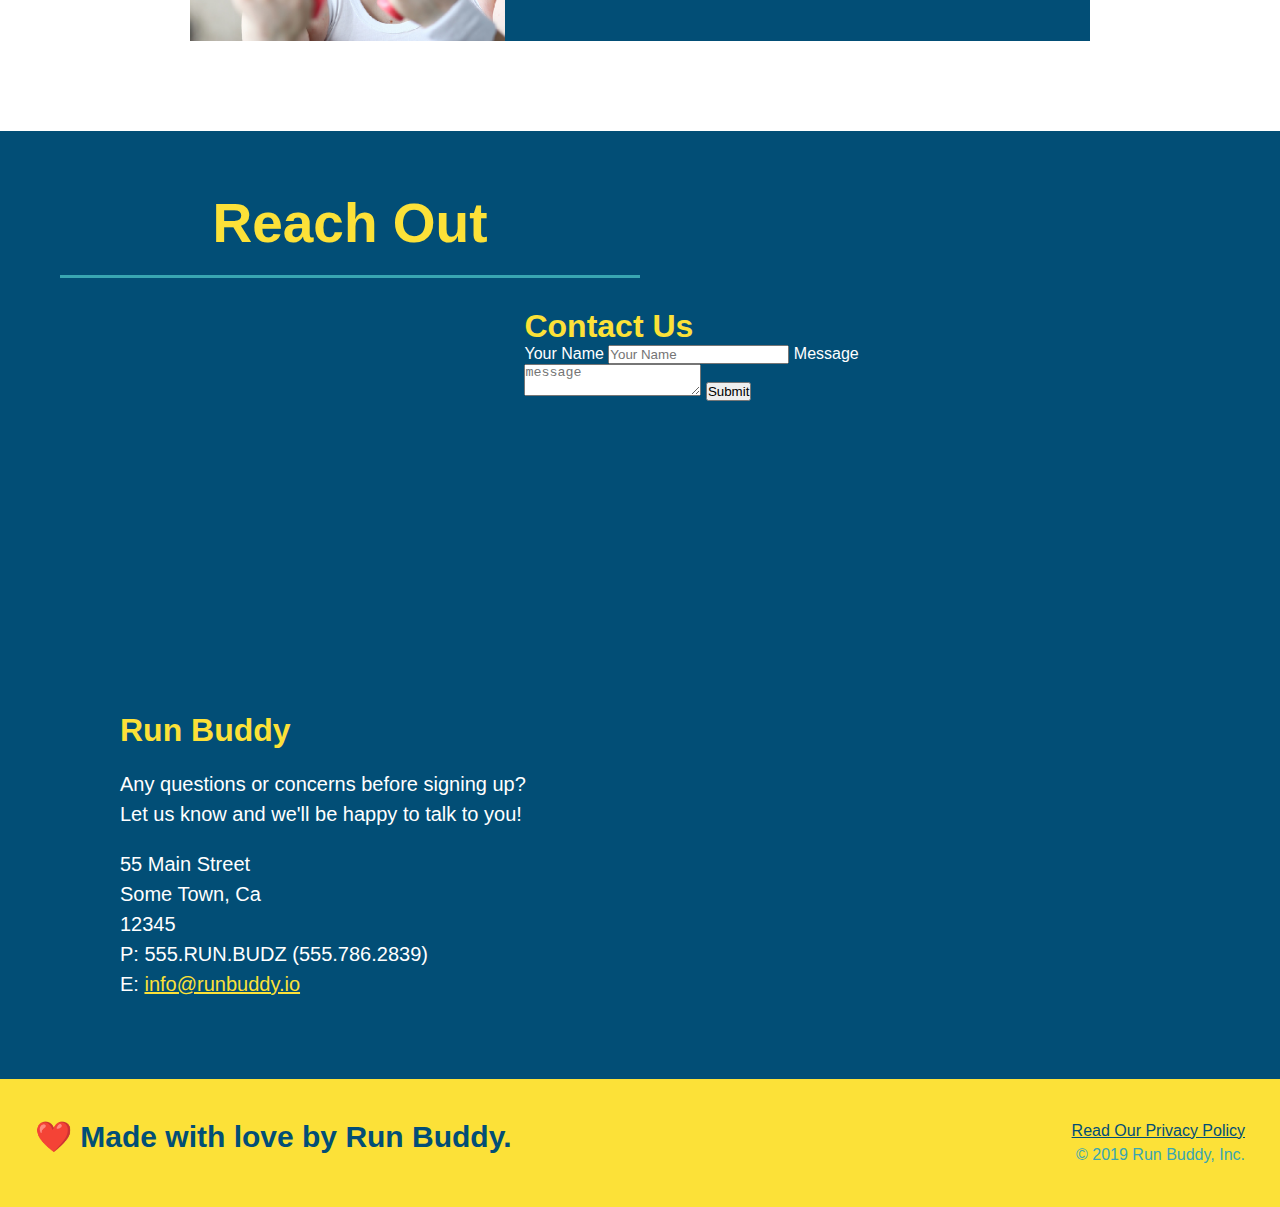
==== commit 1a4cea03: "add flexbox to the steps" ====
--- a/index.html
+++ b/index.html
@@ -82,44 +82,71 @@
     </div>
   </section>
 
-  <!-- "what we do" section -->
-  <section id="what-we-do" class="intro">
+  <!-- Wrap every h2 with a class of "section-title" in this div! -->
+  <div class="flex-row">
     <h2 class="section-title primary-border">What We Do</h2>
+  </div>
+  <div class="flex-row">
     <p>
       butcher selfies chambray shabby chic gentrify readymade yr Echo Park XOXO Tumblr normcore Banksy direct trade Blue
       Bottle chillwave you probably haven't heard of them single-origin coffee Vice fanny pack fixie Odd Future Austin
       fingerstache pickled twee synth Wes Anderson Thundercats viral bitters flannel meggings narwhal Marfa Schlitz
       sustainable Intelligentsia umami deep v craft
     </p>
+  </div>
   </section>
 
   <!-- "what you do" section -->
   <section id="what-you-do" class="steps">
     <h2 class="section-title secondary-border">What You Do</h2>
 
-    <div>
+  <div class="step">
+      <h3>Step 1.</h3>
+      <div class="step-img">
       <img src="./assets/images/step-1.svg" alt="" />
-      <h3>Step 1: <span>Fill Out the Form Above.</span></h3>
+      </div>
+      <div class="step-text">
+        <h4>Fill Out the Form Above</h4>
       <p>You're already here, so why not?</p>
     </div>
-
-    <div>
+  </div>
+</div>
+
+      <div class="step">
+        <h3>Step 2.</h3>
+        <div class="step-img">
       <img src="./assets/images/step-2.svg" alt="" />
-      <h3>Step 2: <span>Consult with One of Our Trainers.</span></h3>
+      </div>
+      <div class="step-text">
+      <h4>Consult with One of Our Trainers.</h4>
       <p>Are you here to build muscle, lose weight, or just feel good?</p>
     </div>
-
-    <div>
+    </div>
+    </div>
+
+    <div class="step">
+      <h3>Step 3.</h3>
+      <div class="step-img">
       <img src="./assets/images/step-3.svg" alt="" />
-      <h3>Step 3: <span>Get Running.</span></h3>
+      </div>
+      <div class="step-text">
+      <h4>Get Running.</h4>
       <p>Hit the ground running (literally) once your trainer lays out your plan.</p>
     </div>
-
-    <div>
+    </div>
+  </div>
+
+    <div class="step">
+      <h3>Step 4.</h3>
+      <div class="step-img">
       <img src="./assets/images/step-4.svg" alt="" />
-      <h3>Step 4: <span>See Results.</span></h3>
+      </div>
+      <div class="step-text">
+      <h4>Step 4.</h4>
       <p>Bi-weekly checkins with your trainer will keep you focused</p>
     </div>
+    </div>
+  </div>
   </section>
 
   <!-- "meet the trainers" section -->
--- a/assets/css/style.css
+++ b/assets/css/style.css
@@ -14,6 +14,9 @@
   header {
     padding: 20px 35px;
     background-color: #39a6b2;
+    display: flex;
+    justify-content: space-between;
+    flex-wrap: wrap;
   }
   
   header h1 {
@@ -21,7 +24,6 @@
     font-size: 36px;
     color: #fce138;
     margin: 0;
-    display: inline;
   }
 
   header a {
@@ -30,35 +32,39 @@
   }
   
   header nav {
-    float: right;
     margin: 7px 0;
   }
   
-  header nav ul li {
-    display: inline;
+  header nav ul {
+    display: flex;
+    flex-wrap: wrap;
+    justify-content: space-between;
+    align-items: center;
+    list-style: none;
   }
 
   header nav ul li a {
     margin: 0 30px;
     font-weight: lighter;
-    font-size: 22px;
+    font-size: 1.55vw;
   }
   
   footer {
     background: #fce138;
     width: 100%;
     padding: 40px 35px;
+    display: flex;
+    justify-content: space-between;
+    flex-wrap: wrap;
   }
   
   footer h2 {
-    display: inline;
     color: #024e76;
     font-size: 30px;
     margin: 0;
   }
   
   footer div {
-    float: right;
     line-height: 1.5;
     text-align: right;
   }
@@ -74,22 +80,37 @@
   /* Hero Style Start */
   .hero {
     background-image: url('../images/hero-bg.jpg');
-    height: 600px;
     background-size: cover;
     background-position: center;
-    position: relative;
+    display: flex;
+    justify-content: center;
+    flex-wrap: wrap;
   }
   /* Hero Style End */
+
+  .hero-cta {
+    width: 35%;
+    text-align: right;
+    margin: 3.5%;
+    color: #fff;
+    font-size: 18px;
+    line-height: 1.3;
+  }
+
+.hero-cta h2 {
+  font-style:italic;
+  font-size: 55px;
+  color: #fce138;
+  
+}
   
   .hero-form {
     border: 3px solid #024e76;
     background-color: #fce138;
     padding: 20px;
-    width: 500px;
-    color: #024e76;
-    position: absolute;
-    bottom: 120px;
-    right: 140px;
+    color: #024e76;
+    width: 40%;
+    margin: 3.5%;
   }
   
   .hero-form h3 {
@@ -121,10 +142,7 @@
     padding: 10px 20px;
     font-size: 16px;
   }
-  
-  .intro {
-    text-align: center;
-  }
+
   
   .intro p {
     line-height: 1.7;
@@ -132,44 +150,65 @@
     width: 80%;
     font-size: 20px;
     margin: 0 auto;
+    text-align: center;
+  }
+
+  .step {
+    margin: 50px auto;
+    padding-bottom: 50px;
+    width: 80%;
+    border-bottom: 1px solid #39a6b2;
+    display: flex;
+    flex-wrap: wrap;
+    align-items: center;
+    justify-content: space-between;
   }
   
   .steps {
-    text-align: center;
     background: #fce138;
   }
   
-  .steps div {
-    margin-bottom: 80px;
-  }
-  
-  .steps img {
-    width: 15%;
-    margin: 10px 0;
-  }
-  
-  .steps h3 {
+  .step h3 {
+    flex: 1 30%;
     color: #024e76;
     font-size: 46px;
-    margin-top: 10px;
-  }
-  
-  .steps p {
+  }
+
+  .step-img {
+    flex: 1 12%;
+    margin-right: 20px;
+  }
+  
+  .step-text {
+    flex:12;
+  }
+
+  .step-info {
+    flex: 2 70%;
+    display: flex;
+    flex-wrap: wrap;
+    align-items: center;
+  }
+  
+  .steps-text p {
     color: #39a6b2;
-    font-size: 23px;
-  }
-  
-  .steps span {
-    font-size: 38px;
+    font-size: 18px;
+  }
+
+  .steps-text h4 {
+    font-size: 26px;
+    line-height: 1.5;
+    color: #024e76;
   }
   
   .section-title {
     font-size: 55px;
     color: #024e76;
-    margin-bottom: 35px;
-    padding: 0 100px 20px 100px;
-    display: inline-block;
     border-bottom: 3px solid;
+    padding-bottom: 20px;
+    text-align: center;
+    margin: 0 autp 35px auto;
+    width: 50%;
   }
   
   .primary-border {
@@ -178,10 +217,6 @@
   
   .secondary-border {
     border-color: #39a6b2;
-  }
-  
-  .trainers {
-    text-align: center;
   }
   
   .trainer {
@@ -229,7 +264,6 @@
   
   /* REACH OUT STYLES START */
   .contact {
-    text-align: center;
     background: #024e76;
   }
   
@@ -269,4 +303,8 @@
   }
   
   /* REACH OUT STYLES END */
-  +  
+  .flex-row {
+    display: flex;
+  }
+
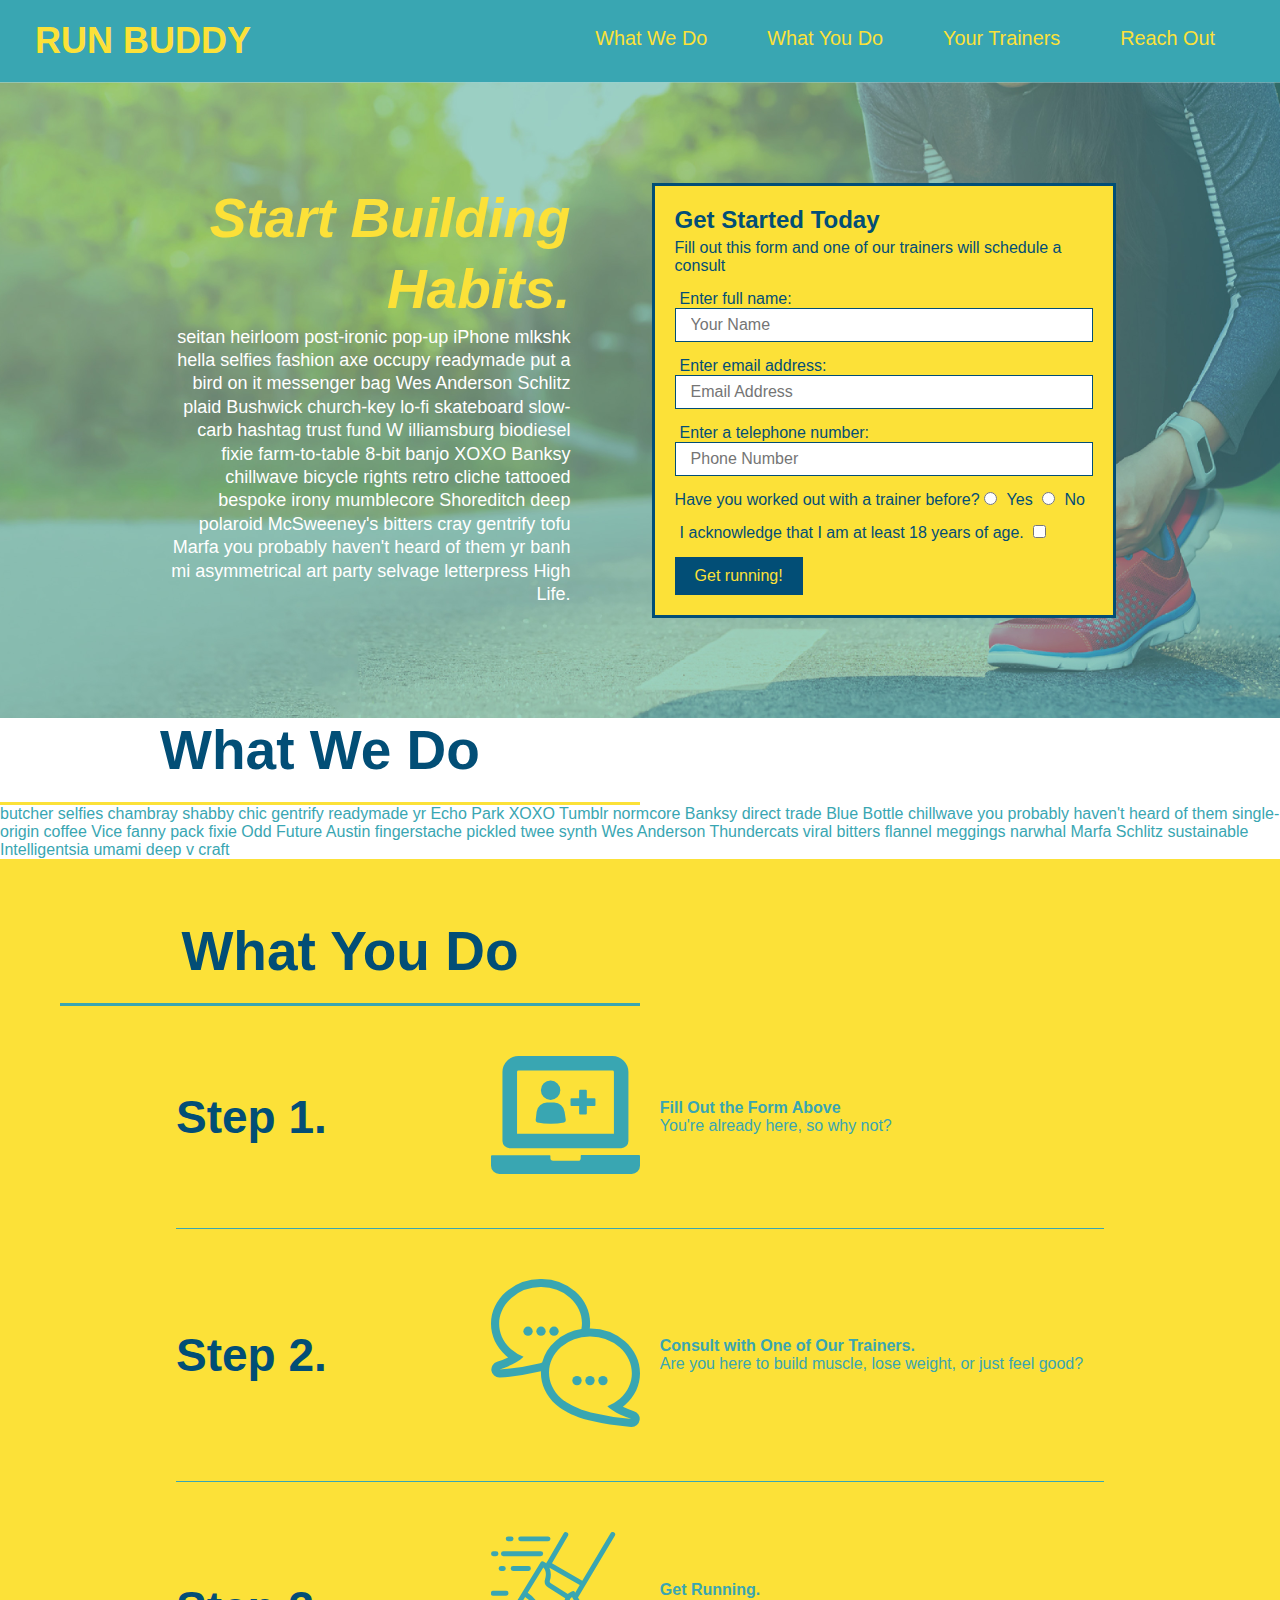
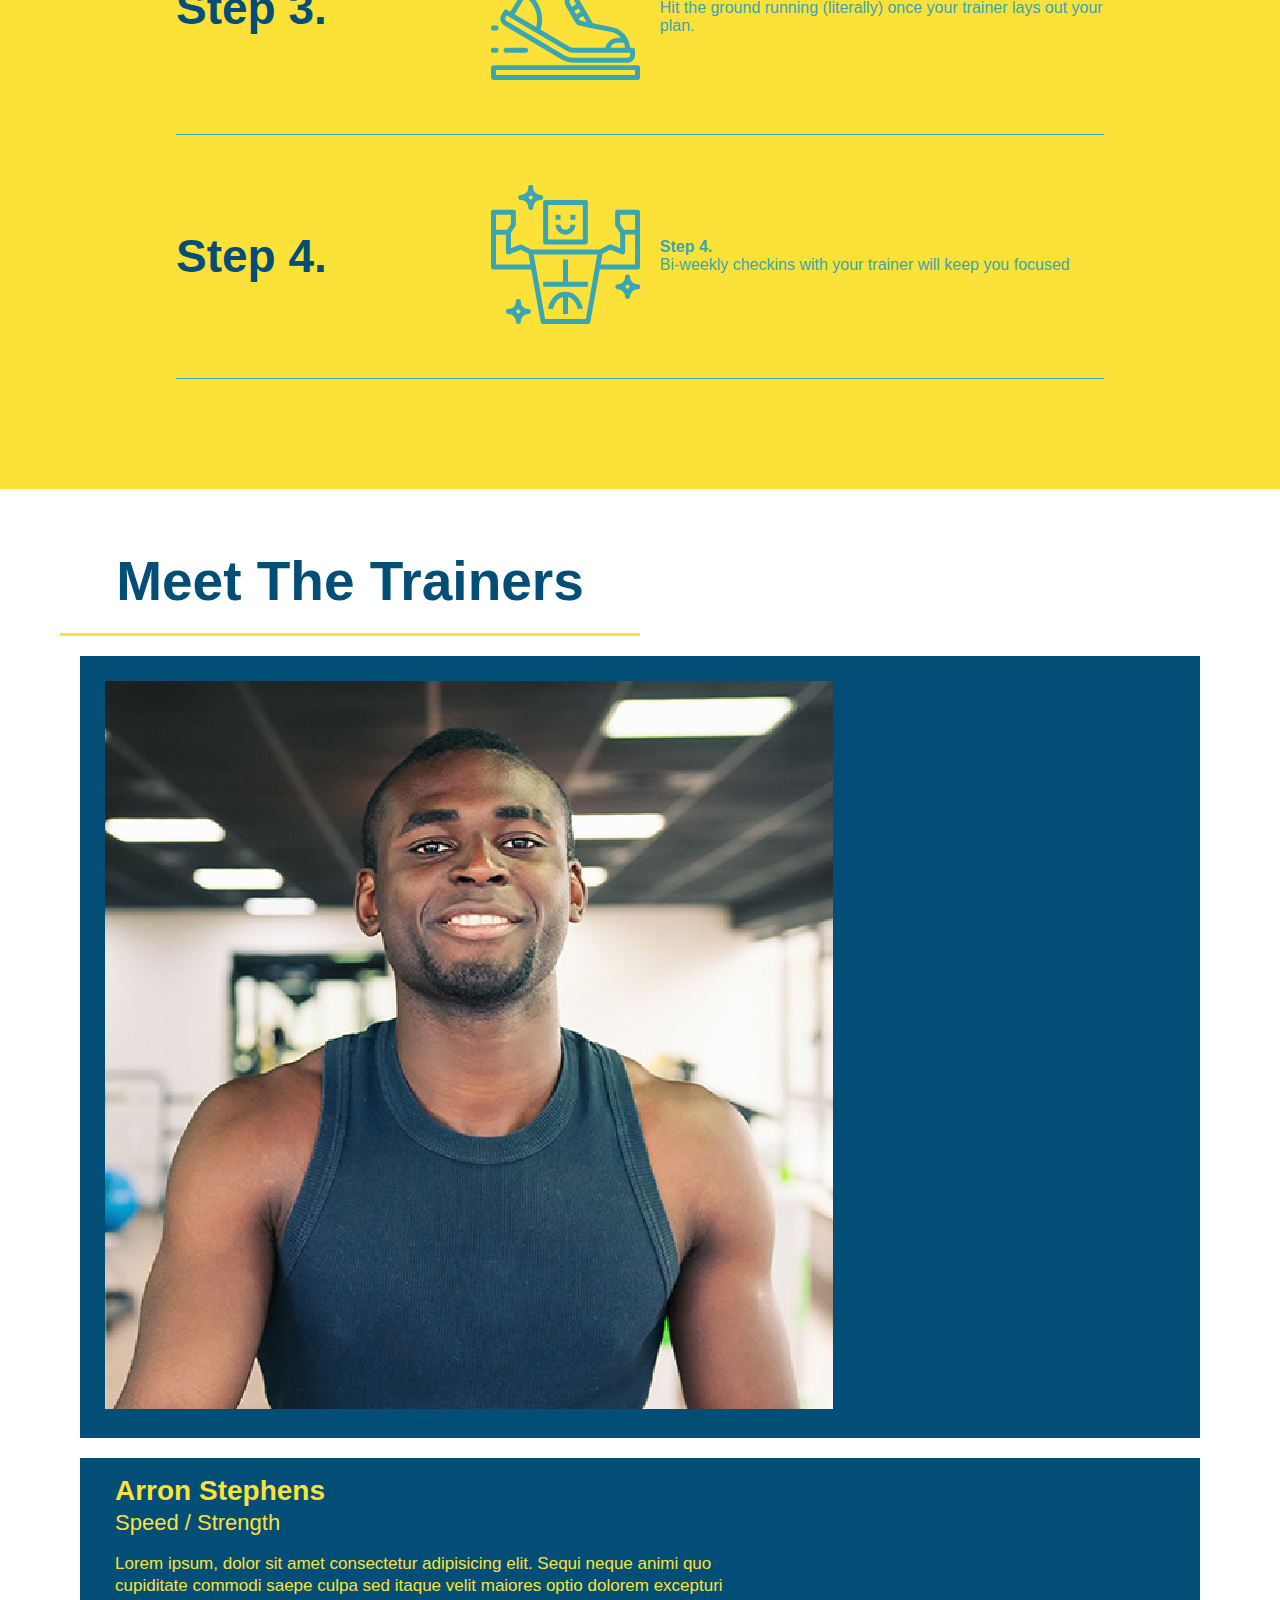
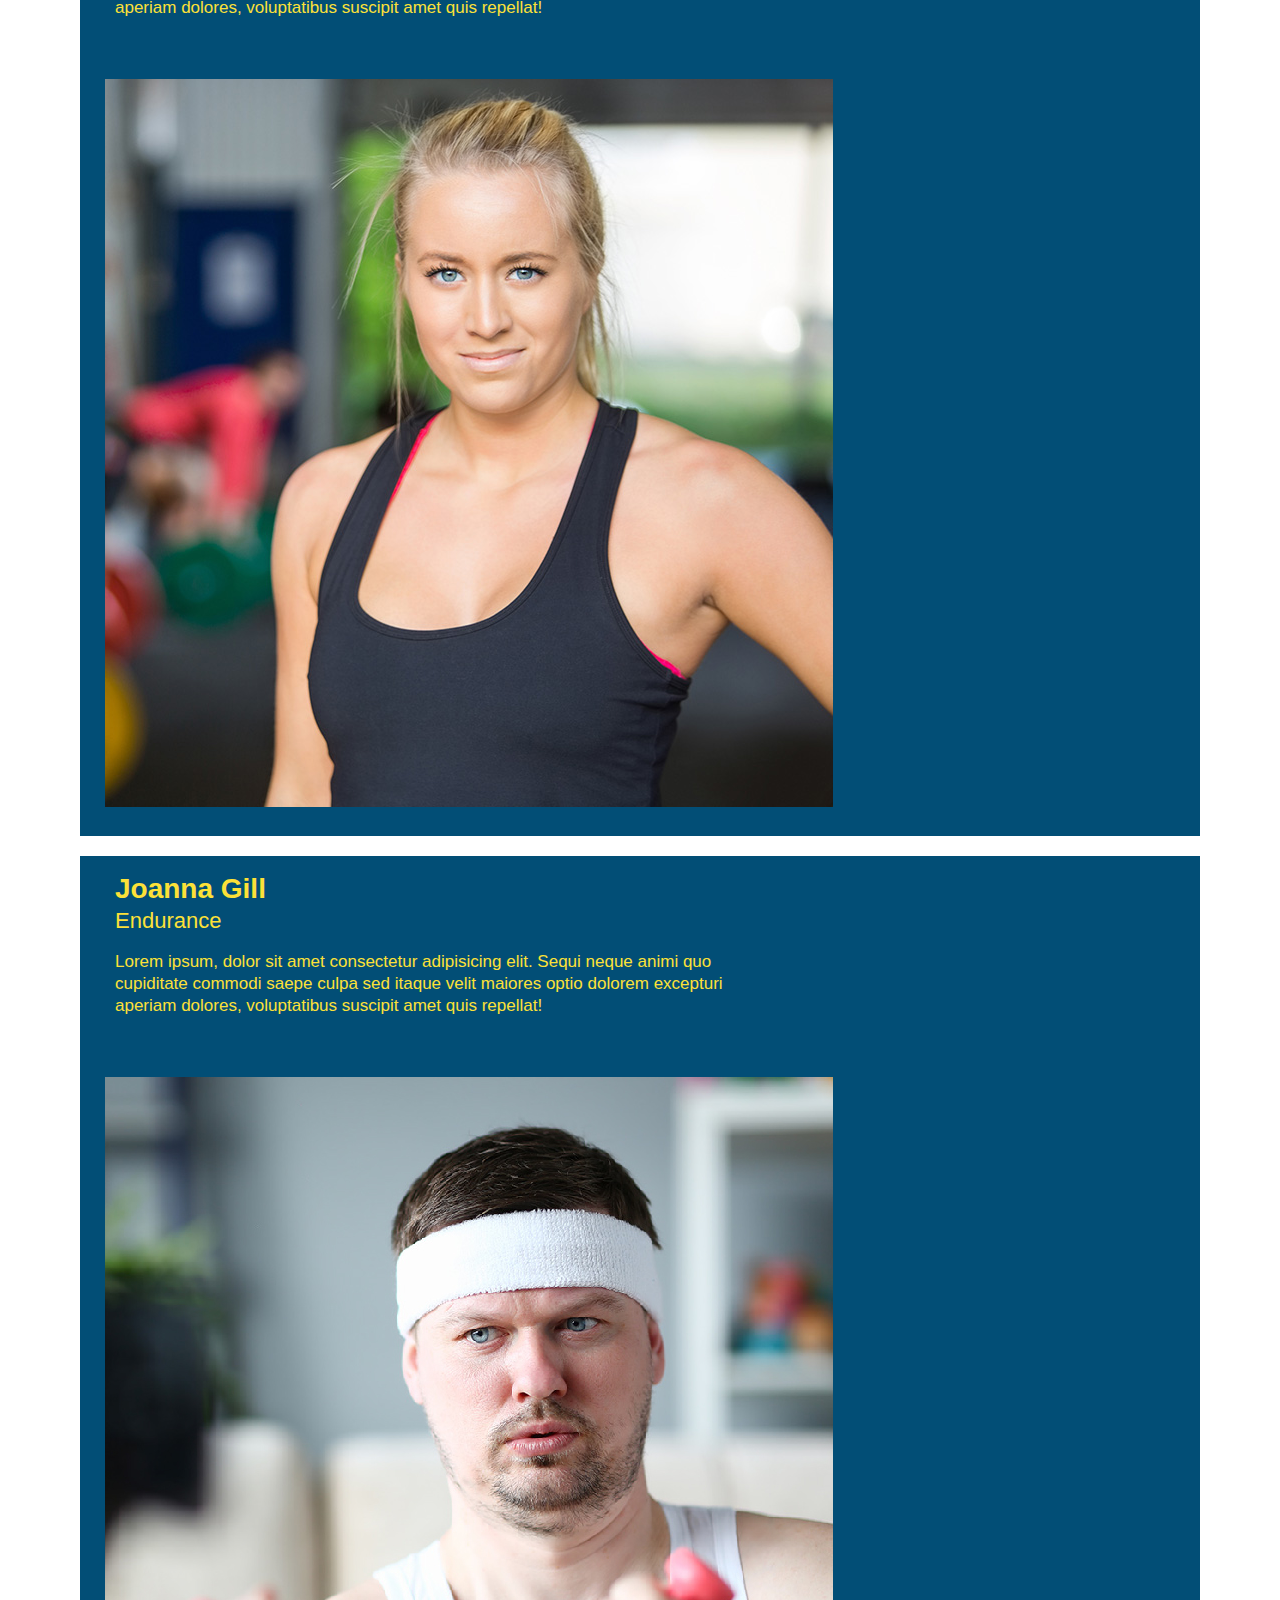
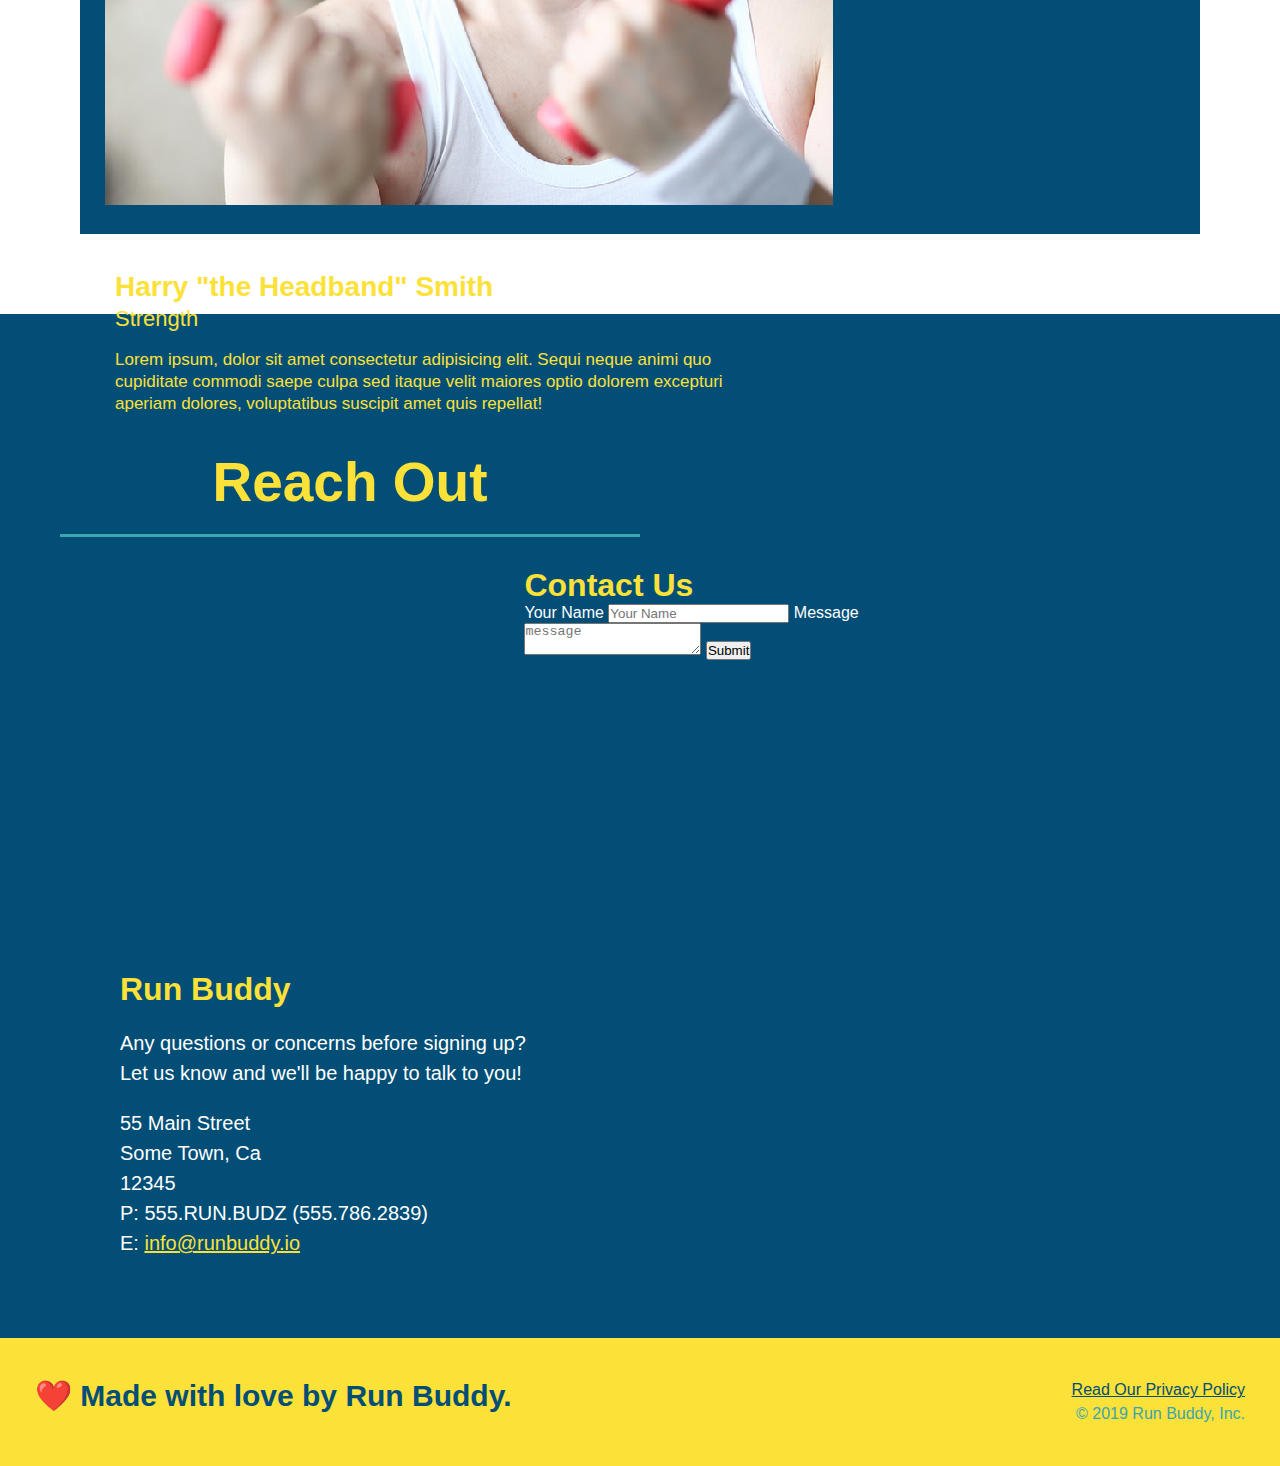
==== commit b708d4d0: "add flexbox to the trainers" ====
--- a/index.html
+++ b/index.html
@@ -150,15 +150,15 @@
   </section>
 
   <!-- "meet the trainers" section -->
-  <section id="your-trainers" class="trainers">
+  <section id="your-trainers">
     <h2 class="section-title primary-border">Meet The Trainers</h2>
 
     <!-- first trainer bio-->
     <article class="trainer">
       <img src="./assets/images/trainer-1.jpg" alt="Arron Stephens in his workout clothes, ready to pump iron" />
-      <div class="trainer-bio text-left">
-        <h3>Arron Stephens</h3>
-        <h4>Speed / Strength</h4>
+      <div class="trainer-bio">
+        <h3 class="trainer-name">Arron Stephens</h3>
+        <h4 class="trainer-role">Speed / Strength</h4>
         <p>
           Lorem ipsum, dolor sit amet consectetur adipisicing elit. Sequi neque animi quo cupiditate commodi saepe culpa
           sed
@@ -169,25 +169,24 @@
 
     <!-- second trainer bio -->
     <article class="trainer">
-      <div class="trainer-bio text-right">
-        <h3>Joanna Gill</h3>
-        <h4>Endurance</h4>
+      <img src="./assets/images/trainer-2.jpg" alt="Joanna Gill cooling off after a workout" />
+      <div class="trainer-bio">
+        <h3 class="trainer-name">Joanna Gill</h3>
+        <h4 class="trainer-role">Endurance</h4>
         <p>
           Lorem ipsum, dolor sit amet consectetur adipisicing elit. Sequi neque animi quo cupiditate commodi saepe culpa
           sed
           itaque velit maiores optio dolorem excepturi aperiam dolores, voluptatibus suscipit amet quis repellat!
         </p>
       </div>
-      <img src="./assets/images/trainer-2.jpg" alt="Joanna Gill cooling off after a workout" />
     </article>
 
     <!-- third trainer bio -->
     <article class="trainer">
-      <img src="./assets/images/trainer-3.jpg"
-        alt="Harry Smith wearing a headband and lifting comically small pink weights" />
-      <div class="trainer-bio text-left">
-        <h3>Harry "the Headband" Smith</h3>
-        <h4>Strength</h4>
+      <img src="./assets/images/trainer-3.jpg" alt="Harry Smith wearing a headband and lifting comically small pink weights" />
+      <div class="trainer-bio">
+        <h3 class="trainer-name">Harry "the Headband" Smith</h3>
+        <h4 class="trainer-role">Strength</h4>
         <p>
           Lorem ipsum, dolor sit amet consectetur adipisicing elit. Sequi neque animi quo cupiditate commodi saepe culpa
           sed
--- a/assets/css/style.css
+++ b/assets/css/style.css
@@ -178,6 +178,10 @@
     flex: 1 12%;
     margin-right: 20px;
   }
+
+  .step-img img {
+    max-width: 100%;
+  }
   
   .step-text {
     flex:12;
@@ -218,40 +222,45 @@
   .secondary-border {
     border-color: #39a6b2;
   }
+
+  .trainers {
+    width: 100%;
+    margin: 0 auto;
+    display: flex;
+    flex-wrap:wrap;
+    justify-content: space-around;
+  }
   
   .trainer {
-    width: 900px;
-    margin: 0 auto 30px auto;
+    margin: 20px;
     background: #024e76;
     color: #fce138;
-    overflow: auto;
+    flex: 1;
   }
   
   .trainer img {
-    width: 35%;
-    float: left;
+    padding: 25px;
   }
   
   .trainer-bio {
     padding: 35px;
     float: left;
     width: 65%;
+    line-height: 1.3;
   }
   
   .trainer-bio h3 {
-    font-size: 32px;
-    margin-bottom: 8px;
+    font-size: 28px;
   }
   
   .trainer-bio h4 {
     font-weight: lighter;
-    font-size: 26px;
-    margin-bottom: 25px;
+    font-size: 22px;
+    margin-bottom: 15px;
   }
   
   .trainer-bio p {
     font-size: 17px;
-    line-height: 1.3;
   }
   
   .text-left {
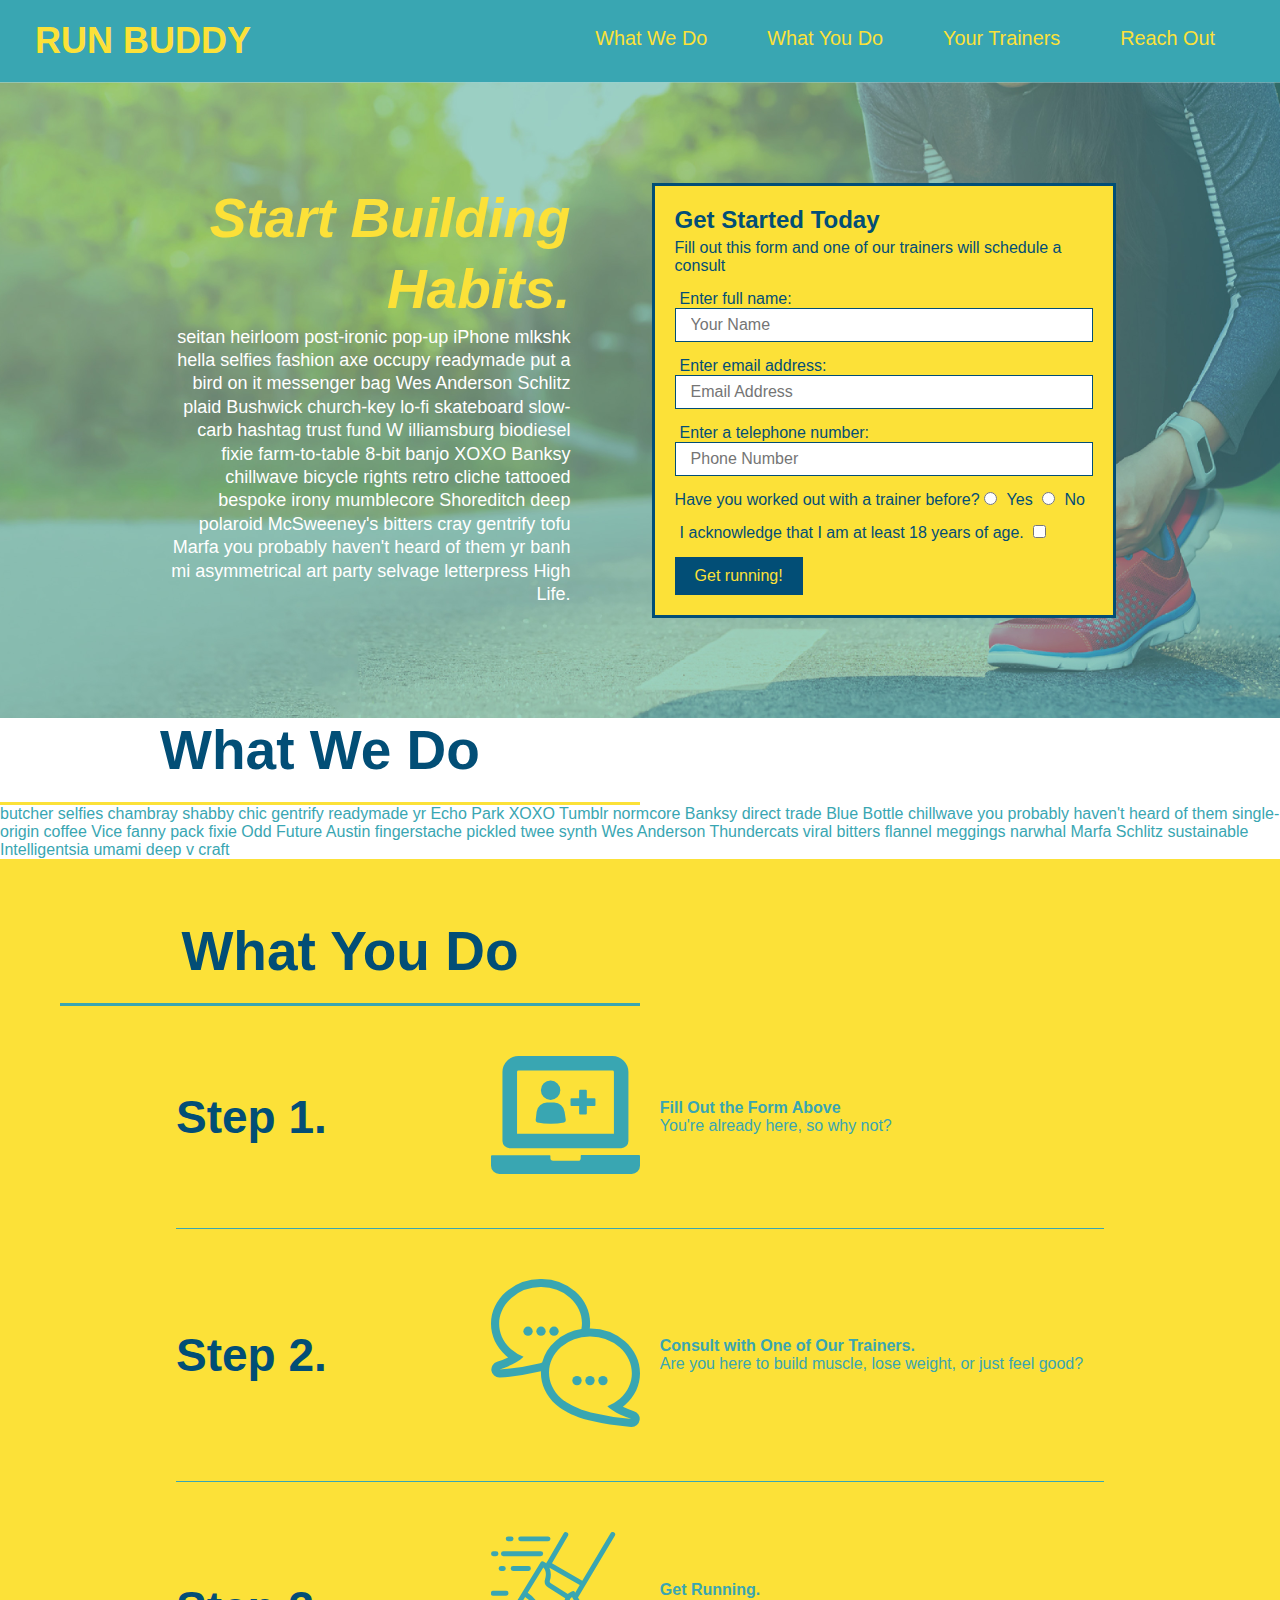
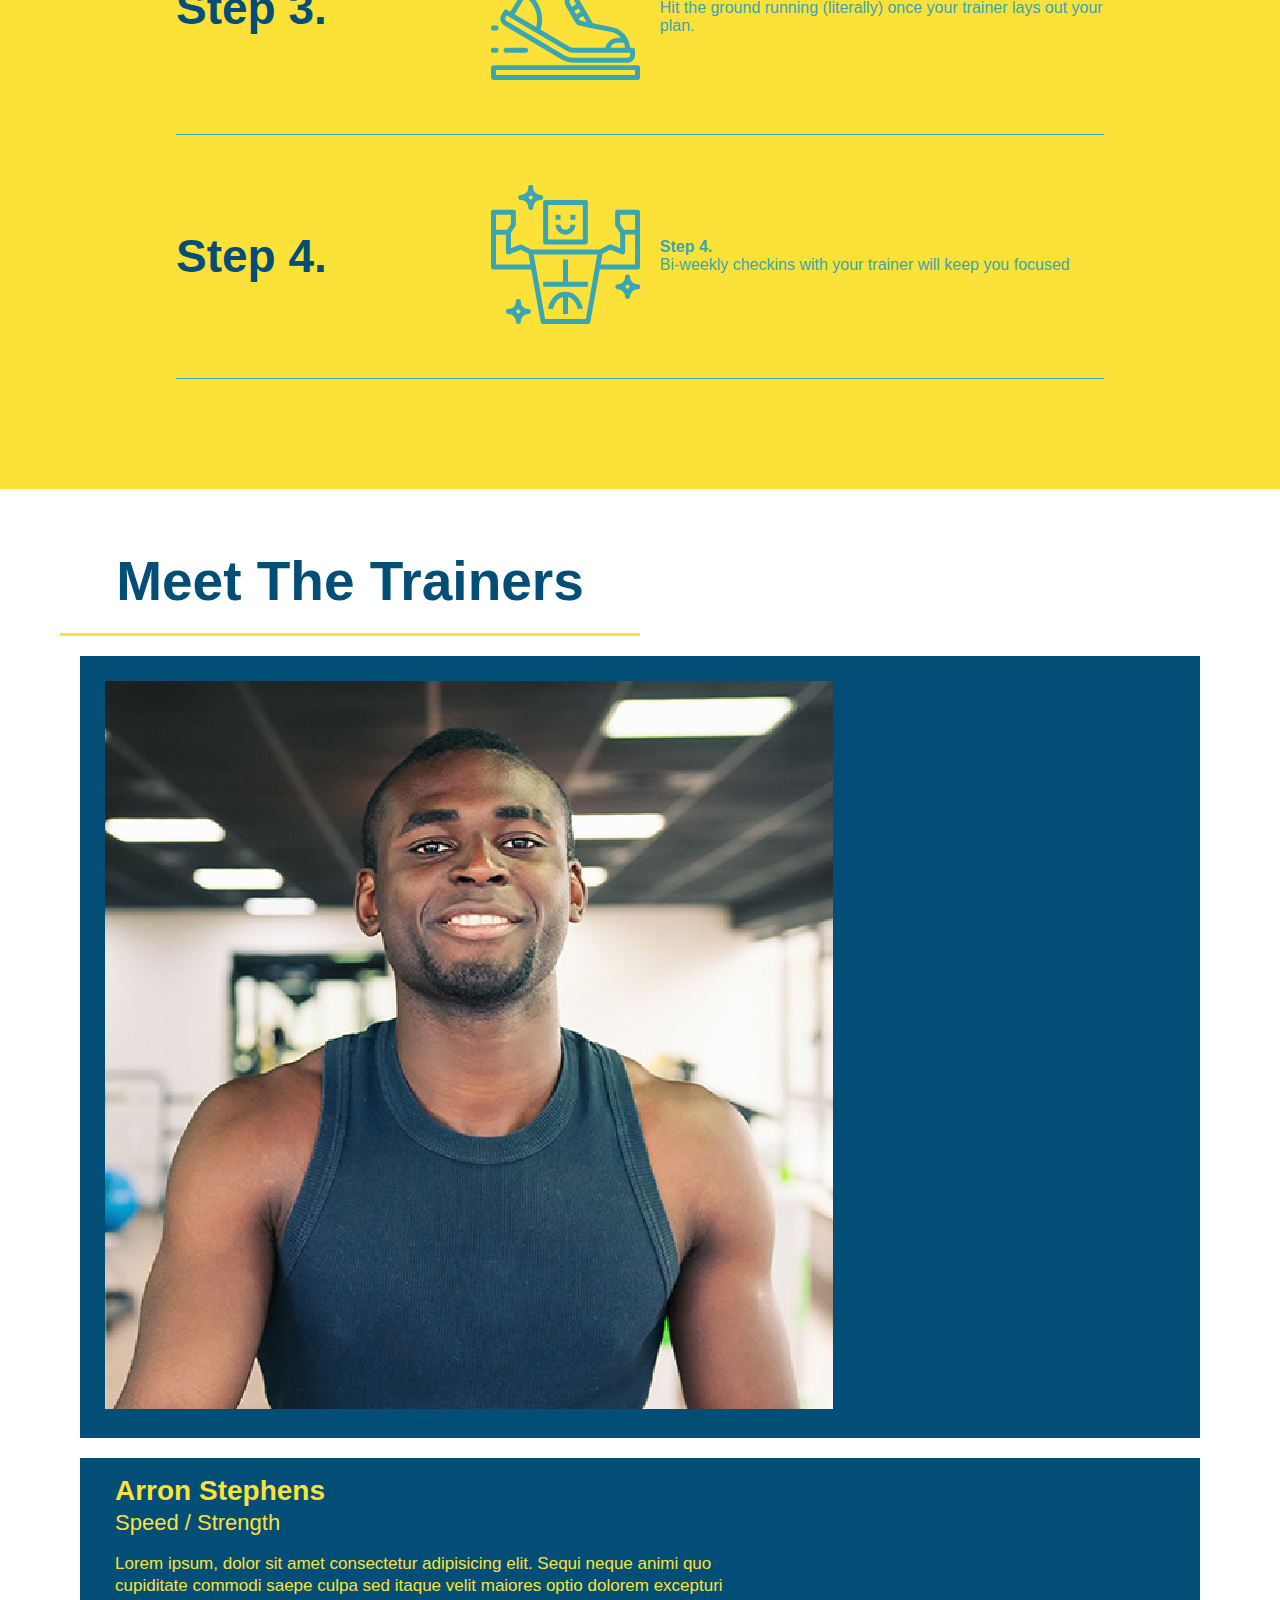
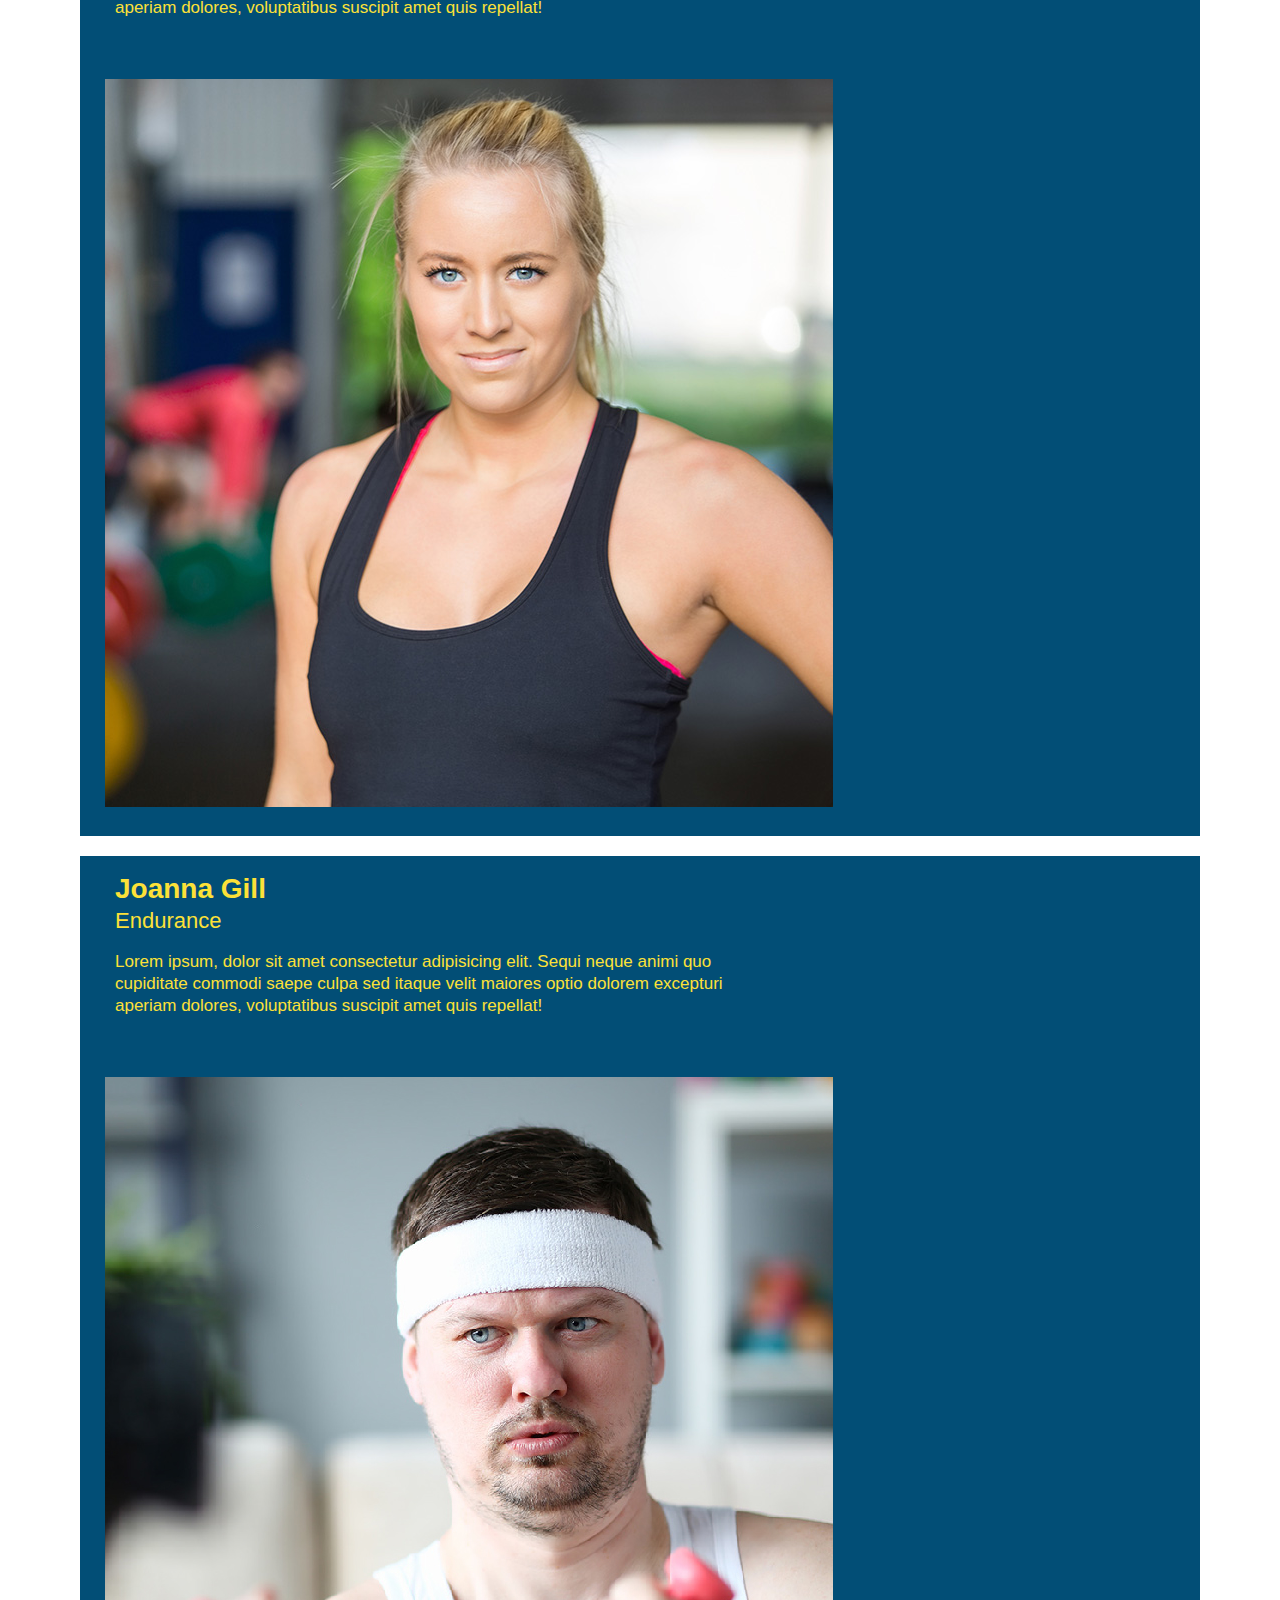
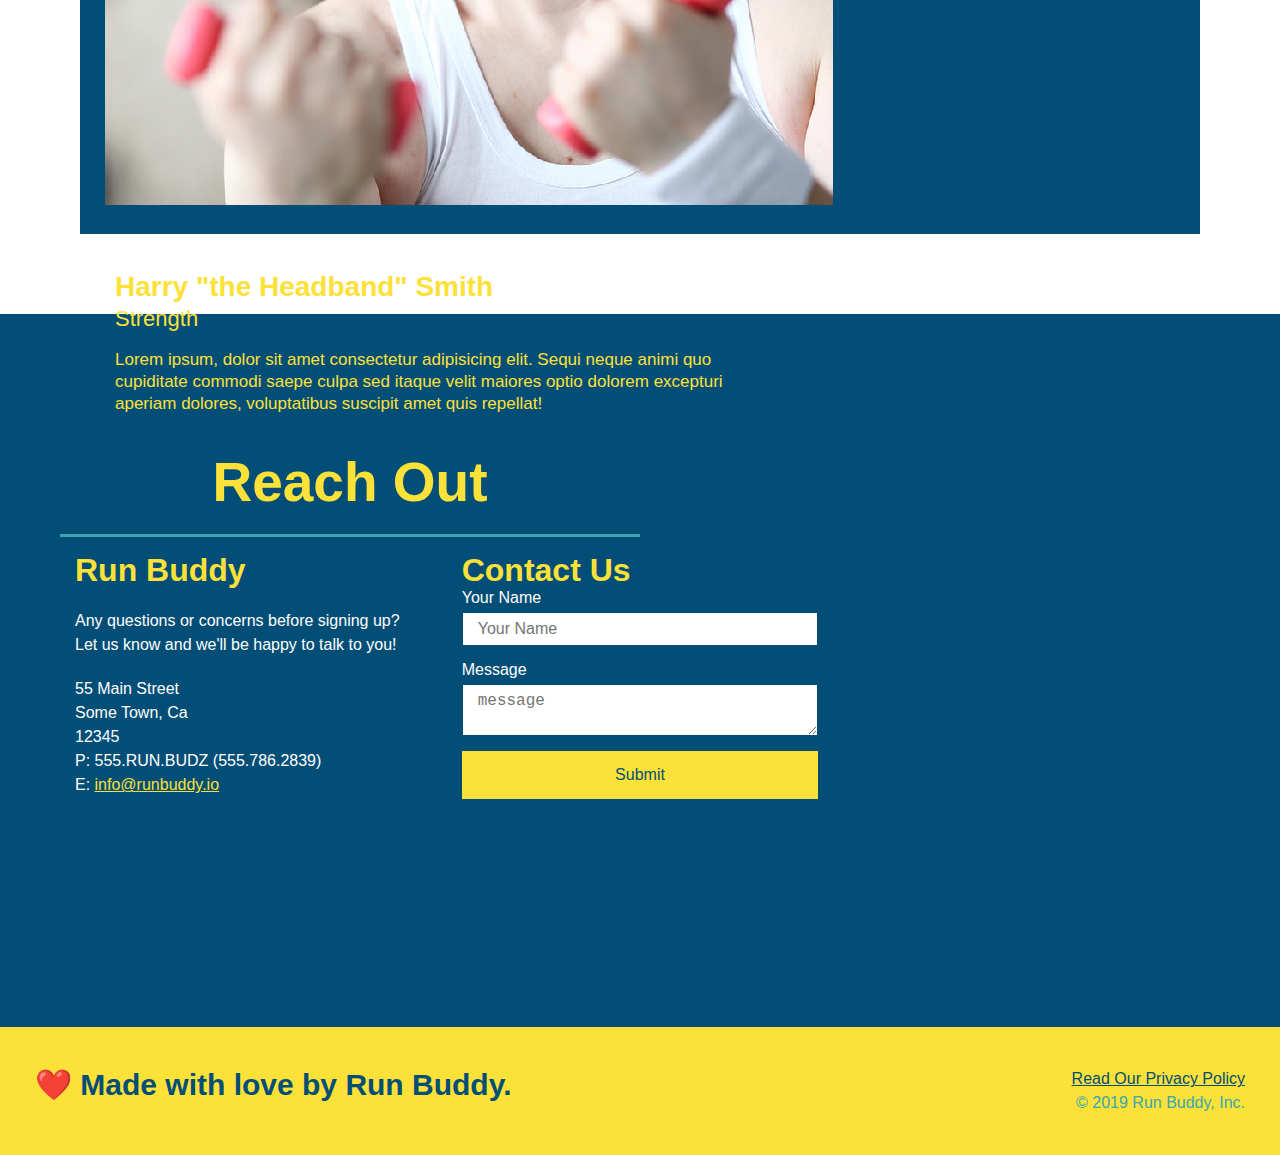
==== commit a4cca33a: "finished flexbox" ====
--- a/index.html
+++ b/index.html
@@ -199,25 +199,8 @@
   <!-- "reach out" section -->
   <section id="reach-out" class="contact">
     <h2 class="section-title secondary-border">Reach Out</h2>
+
     <div class="contact-info">
-      <iframe 
-        src="https://www.google.com/maps/embed?pb=!1m18!1m12!1m3!1d3147.1079747227936!2d-120.42364418397035!3d37.92790791110593!2m3!1f0!2f0!3f0!3m2!1i1024!2i768!4f13.1!3m3!1m2!1s0x8090c49129b6ac57%3A0xb56c7eb95a2cd8bd!2sMain%20St%2C%20California%2095327!5e0!3m2!1sen!2sus!4v1616426329495!5m2!1sen!2sus"
-        style="border:0;" 
-        allowfullscreen=""
-        loading="lazy">
-      </iframe>
-      <div class="contact-form">
-      <h3>Contact Us</h3>
-      <form>
-        <label for="contact-name">Your Name</label>
-        <input type="text" id="contact-name" placeholder="Your Name" />
-
-        <label for="contact-message">Message</label>
-        <textarea id="contact-message" placeholder="message"></textarea>
-
-        <button type="submit">Submit</button>
-      </form>
-    </div>
       <div>
         <h3>Run Buddy</h3>
         <p>
@@ -232,7 +215,29 @@
           P: 555.RUN.BUDZ (555.786.2839)<br />
           E: <a href="mailto:info@runbuddy.io">info@runbuddy.io</a>
         </address>
-      </div>
+
+      </div>
+
+      <div class="contact-form">
+        <h3>Contact Us</h3>
+        <form>
+          <label for="contact-name">Your Name</label>
+          <input type="text" id="contact-name" placeholder="Your Name" />
+  
+          <label for="contact-message">Message</label>
+          <textarea id="contact-message" placeholder="message"></textarea>
+  
+          <button type="submit">Submit</button>
+        </form>
+      </div>
+
+      <iframe 
+      src="https://www.google.com/maps/embed?pb=!1m18!1m12!1m3!1d3147.1079747227936!2d-120.42364418397035!3d37.92790791110593!2m3!1f0!2f0!3f0!3m2!1i1024!2i768!4f13.1!3m3!1m2!1s0x8090c49129b6ac57%3A0xb56c7eb95a2cd8bd!2sMain%20St%2C%20California%2095327!5e0!3m2!1sen!2sus!4v1616426329495!5m2!1sen!2sus"
+      style="border:0;" 
+      allowfullscreen=""
+      loading="lazy">
+    </iframe>
+
     </div>
   </section>
 
--- a/assets/css/style.css
+++ b/assets/css/style.css
@@ -279,18 +279,23 @@
   .contact h2 {
     color: #fce138;
   }
-  
+
+  .contact-info > * {
+    flex: 1;
+    margin: 15px;
+  }
+  
+.contact-info {
+  display: flex;
+  justify-content: space-between;
+  flex-wrap: wrap;
+}
+
   .contact-info iframe {
-    width: 400px;
     height: 400px;
   }
   
   .contact-info div {
-    width: 410px;
-    display: inline-block;
-    vertical-align: top;
-    text-align: left;
-    margin: 30px 0 0 60px;
     color: white;
   }
   
@@ -303,9 +308,31 @@
   .contact-info address {
     margin: 20px 0;
     line-height: 1.5;
-    font-size: 20px;
+    font-size: 16px;
     font-style: normal;
   }
+
+  .contact-form input,
+  .contact-form textarea {
+    border: 1px solid #024e76;
+    display: block;
+    padding: 7px 15px;
+    font-size: 16px;
+    color: #024e76;
+    width: 100%;
+    margin-bottom: 15px;
+    margin-top: 5px;
+  }
+
+  .contact-form button {
+    width: 100%;
+    border: none;
+    background: #fce138;
+    color: #024e76;
+    text-align: center;
+    padding: 15px 0;
+    font-size: 16px;
+  }
   
   .contact-info a {
     color: #fce138;
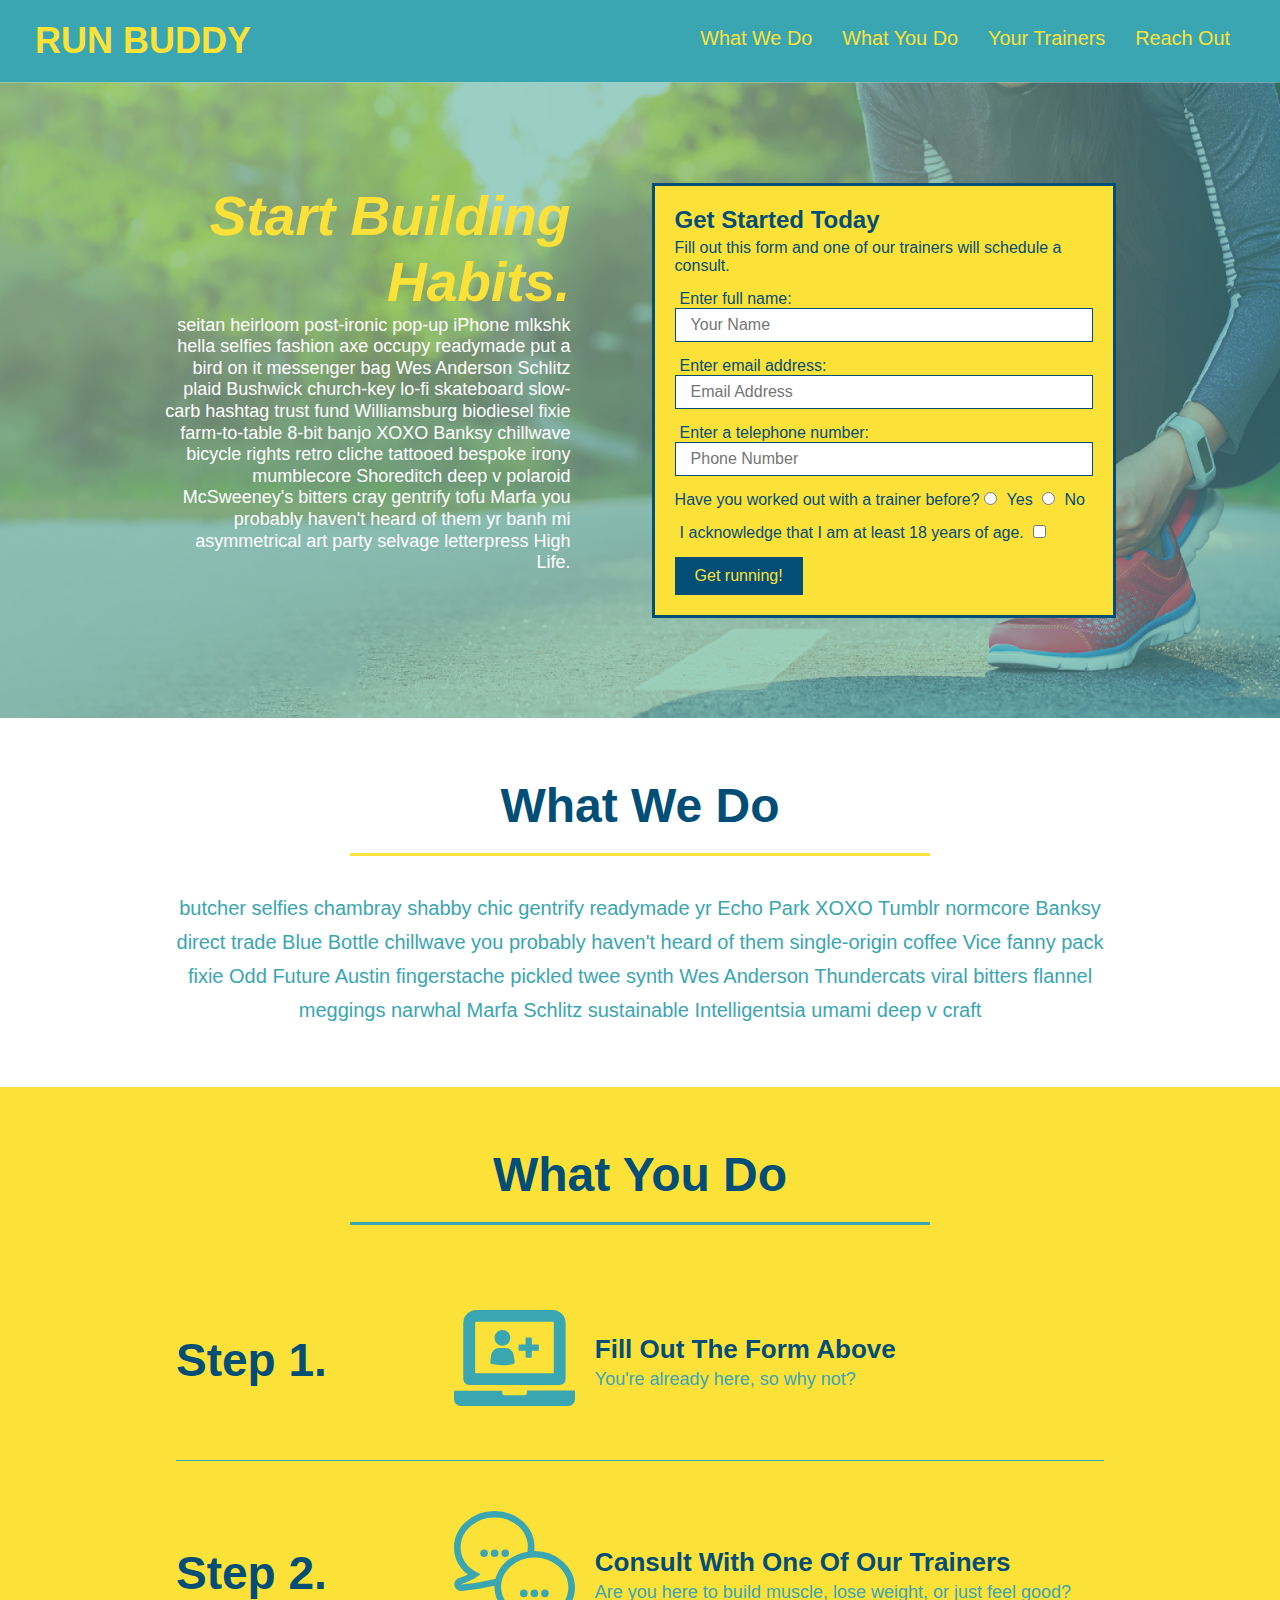
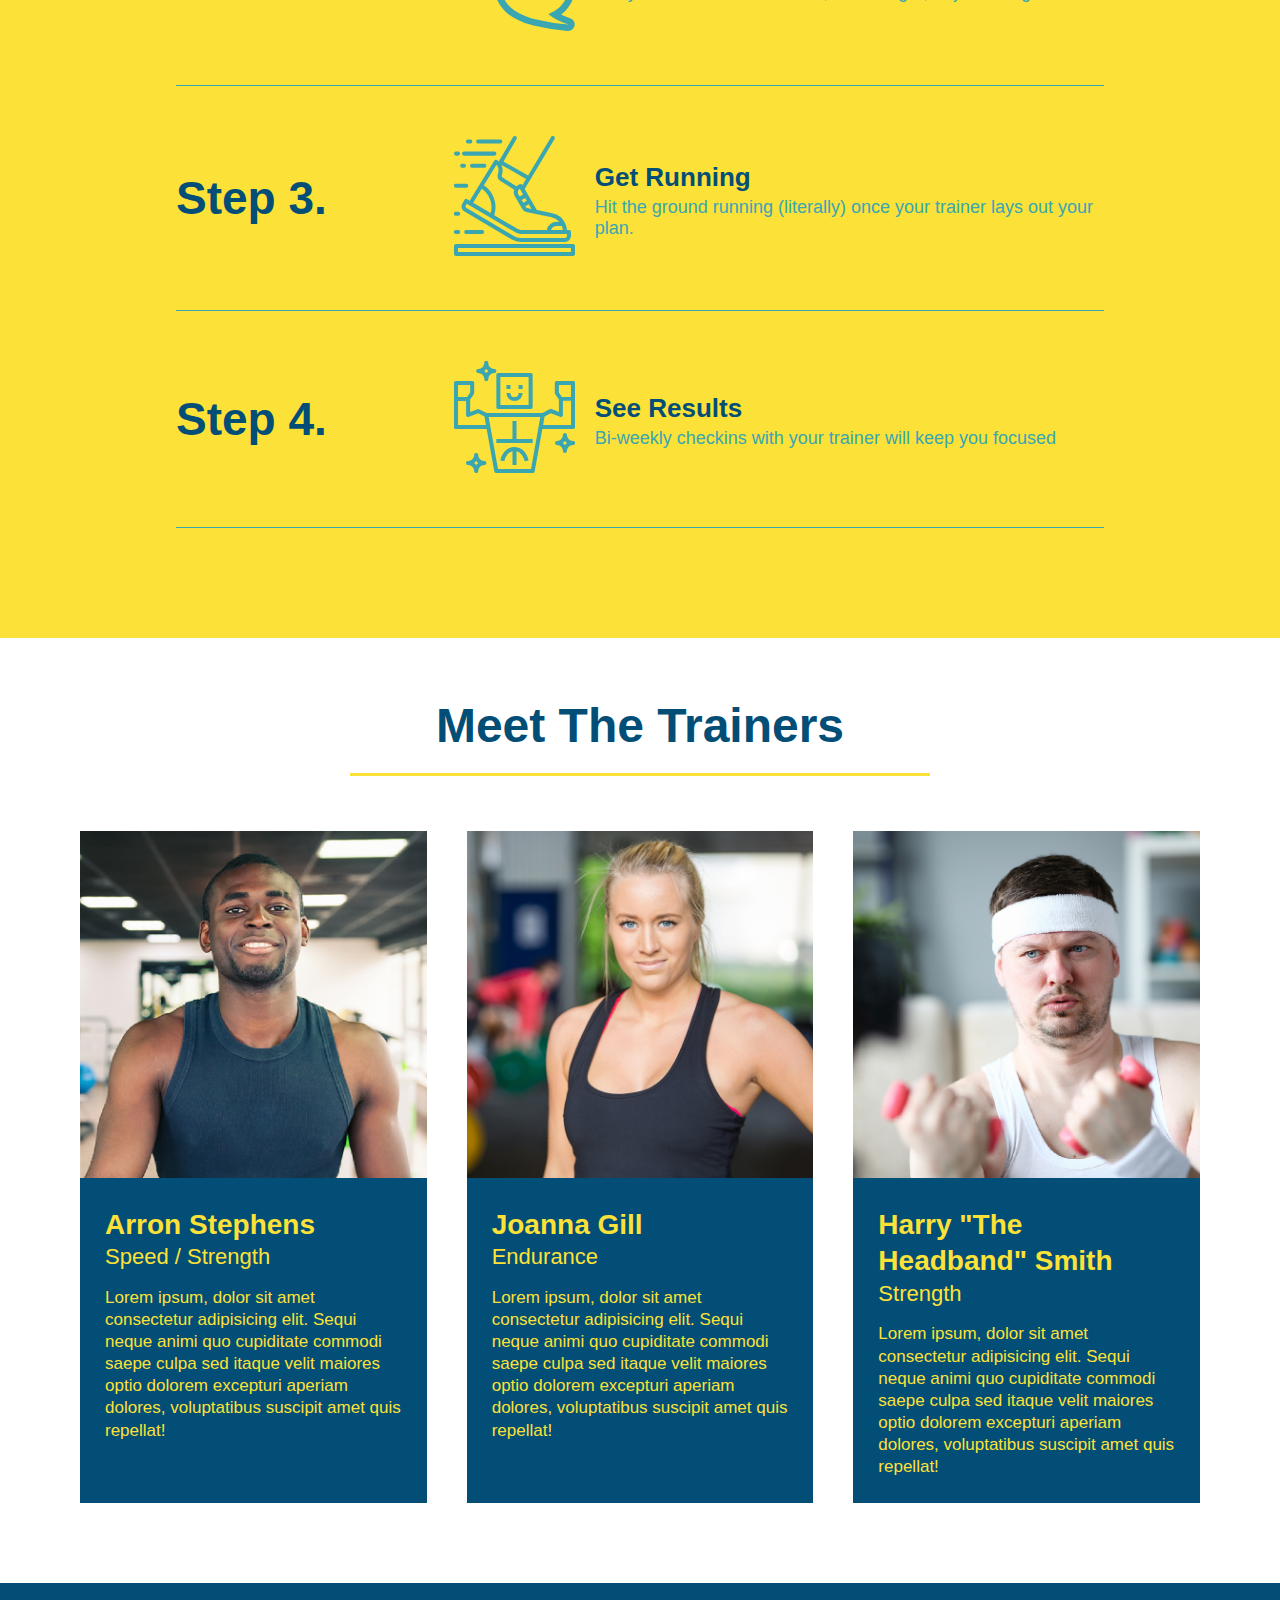
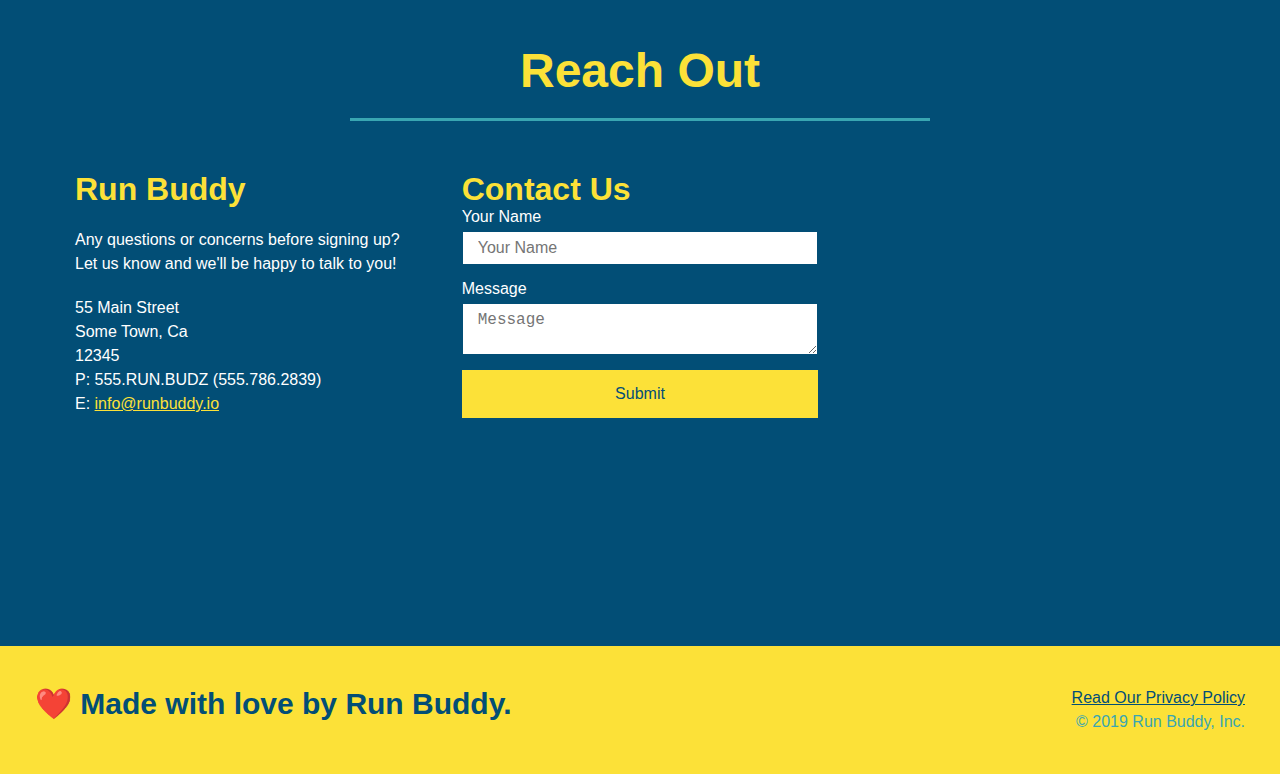
==== commit 6c443e29: "new mobil friendly run-buddy" ====
--- a/index.html
+++ b/index.html
@@ -1,254 +1,249 @@
 <!DOCTYPE html>
 <html lang="en">
-
-<head>
-  <meta charset="UTF-8" />
-  <title>Run Buddy</title>
-  <link rel="stylesheet" href="./assets/css/style.css" />
-</head>
-
-<body>
-  <!-- navigation -->
-  <header>
-    <h1>
-      <a href="/">
-        RUN BUDDY
-      </a>
-    </h1>
-    <nav>
-      <!-- Unordered list element -->
-      <ul>
-        <!-- List item element-->
-        <li>
-          <!-- Anchor element -->
-          <a href="#what-we-do">What We Do</a>
-        </li>
-        <li>
-          <a href="#what-you-do">What You Do</a>
-        </li>
-        <li>
-          <a href="#your-trainers">Your Trainers</a>
-        </li>
-        <li>
-          <a href="#reach-out">Reach Out</a>
-        </li>
-      </ul>
-    </nav>
-  </header>
-
-  <!-- hero/jumbotron -->
-  <section class="hero">
-    <div class="hero-cta">
-      <h2>Start Building Habits.</h2>
-      <p>
-        seitan heirloom post-ironic pop-up iPhone mlkshk hella selfies fashion axe
-         occupy readymade put a bird on it messenger bag Wes Anderson Schlitz plaid
-          Bushwick church-key lo-fi skateboard slow-carb hashtag trust fund W
-          illiamsburg biodiesel fixie farm-to-table 8-bit banjo XOXO Banksy chillwave 
-          bicycle rights retro cliche tattooed bespoke irony mumblecore Shoreditch deep
-          polaroid McSweeney's bitters cray gentrify tofu Marfa you probably haven't
-          heard of them yr banh mi asymmetrical art party selvage letterpress High Life.
-      </p>
-    </div>
-
-    </div>
-    <div class="hero-form">
-      <h3>Get Started Today</h3>
-      <p>Fill out this form and one of our trainers will schedule a consult</p>
-      <form>
-        <label for="name">Enter full name:</label>
-        <input type="text" placeholder="Your Name" name="name" id="name" class="form-input" />
-        <label for="email">Enter email address:</label>
-        <input type="text" placeholder="Email Address" name="email" id="email" class="form-input" />
-        <label for="phone">Enter a telephone number:</label>
-        <input type="text" placeholder="Phone Number" name="phone" id="phone" class="form-input" />
+  <head>
+    <meta name="viewport" content="width=device-width, initial-scale=1.0" />
+    <meta charset="UTF-8" />
+    <link rel="stylesheet" href="./assets/css/style.css">
+    <title>Run Buddy</title>
+  </head>
+  <body>
+    <!-- navigation tags - block level element -->
+    <header>
+      <h1>
+        <a href="/">RUN BUDDY</a>
+      </h1>
+      <nav>
+        <ul>
+          <li>
+            <a href="#what-we-do">What We Do</a>
+          </li>
+          <li>
+            <a href="#what-you-do">What You Do</a>
+          </li>
+          <li>
+            <a href="#your-trainers">Your Trainers</a>
+          </li>
+          <li>
+            <a href="#reach-out">Reach Out</a>
+          </li>
+          
+        </ul>
+      </nav>
+    </header>
+    <!-- end navigation -->
+
+    <!-- hero/jumbotron -->
+    <section class="hero">
+      <div class="hero-cta">
+        <h2>Start Building Habits.</h2>
         <p>
-          Have you worked out with a trainer before?
-          <input type="radio" name="trainer-confirm" id="trainer-yes" />
-          <label for="trainer-yes">Yes</label>
-          <input type="radio" name="trainer-confirm" id="trainer-no" />
-          <label for="trainer-no">No</label>
+          seitan heirloom post-ironic pop-up iPhone mlkshk hella selfies fashion axe occupy readymade put a bird on it
+          messenger bag Wes Anderson Schlitz plaid Bushwick church-key lo-fi skateboard slow-carb hashtag trust fund
+          Williamsburg biodiesel fixie farm-to-table 8-bit banjo XOXO Banksy chillwave bicycle rights retro cliche
+          tattooed bespoke irony mumblecore Shoreditch deep v polaroid McSweeney's bitters cray gentrify tofu Marfa you
+          probably haven't heard of them yr banh mi asymmetrical art party selvage letterpress High Life.
         </p>
+      </div>
+
+      <div class="hero-form">
+        <h3>Get Started Today</h3>
+        <p>Fill out this form and one of our trainers will schedule a consult.</p>
+        <form>
+          <label for="name">Enter full name:</label>
+          <input type="text" placeholder="Your Name" id="name" name="name" class="form-input" />
+          <label for="email">Enter email address:</label>
+          <input type="email" placeholder="Email Address" id="email" name="email" class="form-input" />
+          <label for="phone">Enter a telephone number:</label>
+          <input type="tel" placeholder="Phone Number" name="phone" id="phone" class="form-input" />
+          <p>
+            Have you worked out with a trainer before? 
+            <input type="radio" name="trainer-confirm" id="trainer-yes" />
+            <label for="trainer-yes">Yes</label>
+            <input type="radio" name="trainer-confirm" id="trainer-no"/>
+            <label for="trainer-no">No</label>
+          </p>
+          <p>
+            <label for="checkbox">
+              I acknowledge that I am at least 18 years of age.
+            </label>
+            <input type="checkbox" name="checkpoint1" id="checkbox" />
+          </p>
+          <button type="submit">
+            Get running!
+          </button>
+        </form>
+      </div>
+    </section>
+    <!-- end header -->
+
+    <!-- "what we do" start - <section> -->
+    <section id="what-we-do" class="intro">
+      <div class="flex-row">
+        <h2 class="section-title primary-border">
+          What We Do
+        </h2>
+      </div>
+      <div class="flex-row">
         <p>
-          <label for="checkbox">
-            I acknowledge that I am at least 18 years of age.
-          </label>
-          <input type="checkbox" name="checkpoint1" id="checkbox" />
+          butcher selfies chambray shabby chic gentrify readymade yr Echo Park XOXO Tumblr normcore Banksy direct trade  Blue Bottle chillwave you probably haven't heard of them single-origin coffee Vice fanny pack fixie Odd Future Austin fingerstache pickled twee synth Wes Anderson Thundercats viral bitters flannel meggings narwhal Marfa Schlitz sustainable Intelligentsia umami deep v craft
         </p>
-        <button type="submit">
-          Get running!
-        </button>
-      </form>
-    </div>
-  </section>
-
-  <!-- Wrap every h2 with a class of "section-title" in this div! -->
-  <div class="flex-row">
-    <h2 class="section-title primary-border">What We Do</h2>
-  </div>
-  <div class="flex-row">
-    <p>
-      butcher selfies chambray shabby chic gentrify readymade yr Echo Park XOXO Tumblr normcore Banksy direct trade Blue
-      Bottle chillwave you probably haven't heard of them single-origin coffee Vice fanny pack fixie Odd Future Austin
-      fingerstache pickled twee synth Wes Anderson Thundercats viral bitters flannel meggings narwhal Marfa Schlitz
-      sustainable Intelligentsia umami deep v craft
-    </p>
-  </div>
-  </section>
-
-  <!-- "what you do" section -->
-  <section id="what-you-do" class="steps">
-    <h2 class="section-title secondary-border">What You Do</h2>
-
-  <div class="step">
-      <h3>Step 1.</h3>
-      <div class="step-img">
-      <img src="./assets/images/step-1.svg" alt="" />
-      </div>
-      <div class="step-text">
-        <h4>Fill Out the Form Above</h4>
-      <p>You're already here, so why not?</p>
-    </div>
-  </div>
-</div>
-
+      </div>
+    </section>
+    <!-- end "what we do" -->
+
+    <!-- "what you do" start -->
+    <section id="what-you-do" class="steps">
+      <div class="flex-row">
+        <h2 class="section-title secondary-border">
+          What You Do
+        </h2> 
+      </div>
+      <div class="step">
+        <h3>Step 1.</h3>
+        <div class="step-info">
+          <div class="step-img">
+            <img src="./assets/images/step-1.svg" alt="" />
+          </div>
+          <div class="step-text">
+            <h4>Fill Out The Form Above</h4>
+            <p>You're already here, so why not?</p>
+          </div>
+        </div>
+      </div>
       <div class="step">
         <h3>Step 2.</h3>
-        <div class="step-img">
-      <img src="./assets/images/step-2.svg" alt="" />
-      </div>
-      <div class="step-text">
-      <h4>Consult with One of Our Trainers.</h4>
-      <p>Are you here to build muscle, lose weight, or just feel good?</p>
-    </div>
-    </div>
-    </div>
-
-    <div class="step">
-      <h3>Step 3.</h3>
-      <div class="step-img">
-      <img src="./assets/images/step-3.svg" alt="" />
-      </div>
-      <div class="step-text">
-      <h4>Get Running.</h4>
-      <p>Hit the ground running (literally) once your trainer lays out your plan.</p>
-    </div>
-    </div>
-  </div>
-
-    <div class="step">
-      <h3>Step 4.</h3>
-      <div class="step-img">
-      <img src="./assets/images/step-4.svg" alt="" />
-      </div>
-      <div class="step-text">
-      <h4>Step 4.</h4>
-      <p>Bi-weekly checkins with your trainer will keep you focused</p>
-    </div>
-    </div>
-  </div>
-  </section>
-
-  <!-- "meet the trainers" section -->
-  <section id="your-trainers">
-    <h2 class="section-title primary-border">Meet The Trainers</h2>
-
-    <!-- first trainer bio-->
-    <article class="trainer">
-      <img src="./assets/images/trainer-1.jpg" alt="Arron Stephens in his workout clothes, ready to pump iron" />
-      <div class="trainer-bio">
-        <h3 class="trainer-name">Arron Stephens</h3>
-        <h4 class="trainer-role">Speed / Strength</h4>
-        <p>
-          Lorem ipsum, dolor sit amet consectetur adipisicing elit. Sequi neque animi quo cupiditate commodi saepe culpa
-          sed
-          itaque velit maiores optio dolorem excepturi aperiam dolores, voluptatibus suscipit amet quis repellat!
-        </p>
-      </div>
-    </article>
-
-    <!-- second trainer bio -->
-    <article class="trainer">
-      <img src="./assets/images/trainer-2.jpg" alt="Joanna Gill cooling off after a workout" />
-      <div class="trainer-bio">
-        <h3 class="trainer-name">Joanna Gill</h3>
-        <h4 class="trainer-role">Endurance</h4>
-        <p>
-          Lorem ipsum, dolor sit amet consectetur adipisicing elit. Sequi neque animi quo cupiditate commodi saepe culpa
-          sed
-          itaque velit maiores optio dolorem excepturi aperiam dolores, voluptatibus suscipit amet quis repellat!
-        </p>
-      </div>
-    </article>
-
-    <!-- third trainer bio -->
-    <article class="trainer">
-      <img src="./assets/images/trainer-3.jpg" alt="Harry Smith wearing a headband and lifting comically small pink weights" />
-      <div class="trainer-bio">
-        <h3 class="trainer-name">Harry "the Headband" Smith</h3>
-        <h4 class="trainer-role">Strength</h4>
-        <p>
-          Lorem ipsum, dolor sit amet consectetur adipisicing elit. Sequi neque animi quo cupiditate commodi saepe culpa
-          sed
-          itaque velit maiores optio dolorem excepturi aperiam dolores, voluptatibus suscipit amet quis repellat!
-        </p>
-      </div>
-    </article>
-  </section>
-
-  <!-- "reach out" section -->
-  <section id="reach-out" class="contact">
-    <h2 class="section-title secondary-border">Reach Out</h2>
-
-    <div class="contact-info">
+        <div class="step-info">
+          <div class="step-img">
+            <img src="./assets/images/step-2.svg" alt="" />
+          </div>
+          <div class="step-text">
+            <h4>Consult With One Of Our Trainers</h4>
+            <p>Are you here to build muscle, lose weight, or just feel good?</p>
+          </div>
+        </div>
+      </div>
+      <div class="step">
+        <h3>Step 3.</h3>
+        <div class="step-info">
+          <div class="step-img">
+            <img src="./assets/images/step-3.svg" alt="" />
+          </div>
+          <div class="step-text">
+            <h4>Get Running</h4>
+            <p>Hit the ground running (literally) once your trainer lays out your plan.</p>
+          </div>
+        </div>
+      </div>
+      <div class="step">
+        <h3>Step 4.</h3>
+        <div class="step-info">
+          <div class="step-img">
+            <img src="./assets/images/step-4.svg" alt="" />
+          </div>
+          <div class="step-text">
+            <h4>See Results</h4>
+            <p>Bi-weekly checkins with your trainer will keep you focused</p>
+          </div>
+        </div>
+      </div>
+    </section>
+    <!-- "what you do" end -->
+
+    <!-- "meet the trainers" start -->
+    <section id="your-trainers">
+      <div class="flex-row">
+        <h2 class="section-title primary-border">
+          Meet The Trainers
+        </h2>
+      </div>
+
+      <div class="trainers">
+        <article class="trainer">
+          <img src="./assets/images/trainer-1.jpg" alt="Arron Stephens in his workout clothes, ready to pump iron" />
+          <div class="trainer-bio">
+            <h3 class="trainer-name">Arron Stephens</h3>
+            <h4 class="trainer-role">Speed / Strength</h4>
+            <p>Lorem ipsum, dolor sit amet consectetur adipisicing elit. Sequi neque animi quo cupiditate commodi saepe culpa sed itaque velit maiores optio dolorem excepturi aperiam dolores, voluptatibus suscipit amet quis repellat!</p>
+          </div>
+        </article>
+
+        <article class="trainer">
+          <img src="./assets/images/trainer-2.jpg" alt="Joanna Gill cooling off after a work out" />
+          <div class="trainer-bio">
+            <h3 class="trainer-name">Joanna Gill</h3>
+            <h4 class="trainer-role">Endurance</h4>
+            <p>Lorem ipsum, dolor sit amet consectetur adipisicing elit. Sequi neque animi quo cupiditate commodi saepe culpa sed itaque velit maiores optio dolorem excepturi aperiam dolores, voluptatibus suscipit amet quis repellat!</p>
+            </div>
+          </article>
+
+        <article class="trainer">
+          <img src="./assets/images/trainer-3.jpg" alt="Harry Smith wearing a headband and lifting comically small pink weights" />
+          <div class="trainer-bio">
+            <h3 class="trainer-name">Harry "The Headband" Smith</h3>
+            <h4 class="trainer-role">Strength</h4>
+            <p>Lorem ipsum, dolor sit amet consectetur adipisicing elit. Sequi neque animi quo cupiditate commodi saepe culpa sed itaque velit maiores optio dolorem excepturi aperiam dolores, voluptatibus suscipit amet quis repellat!</p>
+          </div>
+        </article>
+      </div>
+    </section>
+    <!-- "meet the trainers" end -->
+
+    <!-- "reach out" start -->
+    <section id="reach-out" class="contact">
+      <div class="flex-row">
+        <h2 class="section-title secondary-border">
+          Reach Out
+        </h2>
+      </div>
+
+      <div class="contact-info">
+        <div>
+          <h3>Run Buddy</h3>
+          <p>
+            Any questions or concerns before signing up? 
+            <br/>
+            Let us know and we'll be happy to talk to you!
+          </p>
+
+          <address>
+            55 Main Street <br/>
+            Some Town, Ca <br/>
+            12345<br/>
+            P: 555.RUN.BUDZ (555.786.2839)<br/>
+            E: <a href="mailto:info@runbuddy.io">info@runbuddy.io</a>
+          </address>
+          
+        </div>
+
+        <div class="contact-form">
+          <h3>Contact Us</h3>
+          <form>
+            <label for="contact-name">Your Name</label>
+            <input type="text" id="contact-name" placeholder="Your Name" />
+        
+            <label for="contact-message">Message</label>
+            <textarea id="contact-message" placeholder="Message"></textarea>
+        
+            <button type="submit">Submit</button>
+          </form>
+        </div>
+        
+        <iframe
+          src="https://www.google.com/maps/embed?pb=!1m14!1m12!1m3!1d12182.30520634488!2d-74.0652613!3d40.2407219!2m3!1f0!2f0!3f0!3m2!1i1024!2i768!4f13.1!5e0!3m2!1sen!2sus!4v1561060983193!5m2!1sen!2sus"
+          frameborder="0" style="border:0" allowfullscreen>
+        </iframe>
+      </div>
+    </section>
+    <!-- "reach out" end -->
+
+    <!-- footer -->
+    <footer>
+      <h2>❤️ Made with love by Run Buddy.</h2>
       <div>
-        <h3>Run Buddy</h3>
-        <p>
-          Any questions or concerns before signing up?
-          <br />
-          Let us know and we'll be happy to talk to you!
-        </p>
-        <address>
-          55 Main Street <br />
-          Some Town, Ca <br />
-          12345<br />
-          P: 555.RUN.BUDZ (555.786.2839)<br />
-          E: <a href="mailto:info@runbuddy.io">info@runbuddy.io</a>
-        </address>
-
-      </div>
-
-      <div class="contact-form">
-        <h3>Contact Us</h3>
-        <form>
-          <label for="contact-name">Your Name</label>
-          <input type="text" id="contact-name" placeholder="Your Name" />
-  
-          <label for="contact-message">Message</label>
-          <textarea id="contact-message" placeholder="message"></textarea>
-  
-          <button type="submit">Submit</button>
-        </form>
-      </div>
-
-      <iframe 
-      src="https://www.google.com/maps/embed?pb=!1m18!1m12!1m3!1d3147.1079747227936!2d-120.42364418397035!3d37.92790791110593!2m3!1f0!2f0!3f0!3m2!1i1024!2i768!4f13.1!3m3!1m2!1s0x8090c49129b6ac57%3A0xb56c7eb95a2cd8bd!2sMain%20St%2C%20California%2095327!5e0!3m2!1sen!2sus!4v1616426329495!5m2!1sen!2sus"
-      style="border:0;" 
-      allowfullscreen=""
-      loading="lazy">
-    </iframe>
-
-    </div>
-  </section>
-
-  <!-- footer -->
-  <footer>
-    <h2>❤️ Made with love by Run Buddy.</h2>
-    <div>
-      <a href="./privacy-policy.html">Read Our Privacy Policy</a><br />
-      &copy; 2019 Run Buddy, Inc.
-    </div>
-  </footer>
-</body>
-
-</html>+        <a href="./privacy-policy.html">Read Our Privacy Policy</a><br/>
+        &copy; 2019 Run Buddy, Inc.
+      </div>
+    </footer>
+    <!-- footer end -->
+  </body>
+</html>
--- a/assets/css/style.css
+++ b/assets/css/style.css
@@ -1,346 +1,471 @@
 * {
-    margin: 0;
-    padding: 0;
-    box-sizing: border-box;
-  }
-  
-  body {
-    /* more on this crazy alphanumerical value in a minute! */
-    color: #39a6b2;
-    font-family: Helvetica, Arial, sans-serif;
-  }
-  
-  /* apply styles to <header> */
+  box-sizing: border-box;
+  margin: 0;
+  padding: 0;
+}
+
+body {
+  color: #39a6b2;
+  font-family: Helvetica, Arial, sans-serif;
+}
+
+
+/* HEADER / NAV BAR STYLES START */
+
+header {
+  padding: 20px 35px;
+  background-color: #39a6b2;
+  display: flex;
+  justify-content: space-between;
+  flex-wrap: wrap;
+}
+
+header h1 {
+  font-weight: bold;
+  margin: 0;
+  font-size: 36px;
+  color: #fce138;
+}
+
+header a {
+  text-decoration: none;
+  color: #fce138;
+}
+
+header nav {
+  margin: 7px 0;
+}
+
+header nav ul {
+  display: flex;
+  flex-wrap: wrap;
+  justify-content: space-between;
+  align-items: center;
+  list-style: none;
+}
+
+header nav ul li a {
+  padding: 10px 15px;
+  font-weight: lighter;
+  font-size: 1.55vw;
+}
+
+/* HEADER / NAVBAR STYLES END */
+
+
+
+/* FOOTER STYLES START */
+footer {
+  background: #fce138;
+  padding: 40px 35px;
+  display: flex;
+  justify-content: space-between;
+  flex-wrap: wrap;
+  width: 100%;
+}
+
+footer h2 {
+  color: #024e76;
+  font-size: 30px;
+  margin: 0;
+}
+
+footer div {
+  line-height: 1.5;
+  text-align: right;
+}
+
+footer a {
+  color: #024e76;
+}
+/* END FOOTER STYLES */
+
+/* STYLE ALL SECTION TAGS */
+section {
+  padding: 60px;
+}
+
+/* HERO STYLES START */
+.hero {
+  background-image: url('../images/hero-bg.jpg');
+  background-size: cover;
+  background-position: center;
+  display: flex;
+  justify-content: center;
+  flex-wrap: wrap;
+  align-items: flex-start;
+}
+
+.hero-cta {
+  width: 35%;
+  text-align: right;
+  margin: 3.5%;
+  color: #fff;
+  font-size: 18px;
+  line-height: 1.2;
+}
+
+.hero-cta h2 {
+  font-style: italic;
+  font-size: 55px;
+  color: #fce138;
+}
+
+.hero-form {
+  border: 3px solid #024e76;
+  background-color: #fce138;
+  padding: 20px;
+  color: #024e76;
+  width: 40%;
+  margin: 3.5%;
+}
+
+.hero-form h3 {
+  font-size: 24px;
+  margin: 0;
+}
+.hero-form p {
+  margin: 5px 0 15px 0;
+}
+
+.form-input {
+  border: 1px solid #024e76;
+  display: block;
+  padding: 7px 15px;
+  font-size: 16px;
+  color: #024e76;
+  width: 100%;
+  margin-bottom: 15px; 
+}
+
+.hero-form label {
+  margin: 0 5px;
+}
+
+.hero-form button {
+  color: #fce138;
+  background-color: #024e76;
+  border: none;
+  padding: 10px 20px;
+  font-size: 16px;
+} 
+/* HERO STYLES END */
+
+
+/* SECTION TITLE STYLES START */
+.section-title {
+  font-size: 48px;
+  border-bottom: 3px solid;
+  color: #024e76;
+  padding-bottom: 20px;
+  text-align: center;
+  margin: 0 auto 35px auto;
+  width: 50%;
+}
+
+.primary-border {
+  border-color: #fce138;
+}
+
+.secondary-border {
+  border-color: #39a6b2;
+}
+/* SECTION TITLE STYLES END */
+
+/* WHAT WE DO STYLES */
+
+.intro p {
+  line-height: 1.7;
+  color: #39a6b2;
+  width: 80%;
+  margin: 0 auto;
+  font-size: 20px;
+  text-align: center;
+}
+/* WHAT YOU DO STYLES END */
+
+
+/* WHAT YOU DO STYLES START */
+.steps { 
+  background: #fce138;
+}
+
+.step {
+  margin: 50px auto;
+  padding-bottom: 50px;
+  width: 80%;
+  border-bottom: 1px solid #39a6b2;
+  display: flex;
+  flex-wrap: wrap;
+  align-items: center;
+  justify-content: space-between;
+}
+
+.step h3 {
+  color: #024e76;
+  font-size: 46px;
+  flex: 1 30%;
+}
+
+.step-info {
+  flex: 2 70%;
+  display: flex;
+  flex-wrap: wrap;
+  align-items: center;
+}
+
+.step-img {
+  flex: 1 12%;
+  margin-right: 20px;
+}
+
+.step-img img {
+  max-width: 100%;
+}
+
+.step-text {
+  flex: 12;
+}
+
+.step-text p {
+  color: #39a6b2;
+  font-size: 18px;
+}
+
+.step-text h4 {
+  font-size: 26px;
+  line-height: 1.5;
+  color: #024e76;
+}
+
+/* WHAT YOU DO STYLES END */
+
+/* MEET THE TRAINERS START */
+.trainers {
+  width: 100%;
+  margin: 0 auto;
+  display: flex;
+  flex-wrap: wrap;
+  justify-content: space-around;
+}
+
+.trainer {
+  margin: 20px;
+  flex: 1;
+  background: #024e76;
+  color: #fce138;
+}
+
+.trainer img {
+  width: 100%;
+}
+
+.trainer-bio {
+  padding: 25px;
+  line-height: 1.3;
+}
+
+.trainer-bio h3 {
+  font-size: 28px;
+}
+
+.trainer-bio h4 {
+  font-weight: lighter;
+  font-size: 22px;
+  margin-bottom: 15px;
+}
+
+.trainer-bio p {
+  font-size: 17px;
+}
+/* TRAINER STYLES END */
+
+/* REACH OUT STYLES START */
+.contact {
+  background: #024e76;
+}
+
+.contact h2 {
+  color: #fce138;
+}
+
+.contact-info {
+  display: flex;
+  justify-content: space-between;
+  flex-wrap: wrap;
+}
+
+.contact-info > * {
+  flex: 1;
+  margin: 15px;
+}
+
+.contact-info iframe {
+  height: 400px;
+}
+
+.contact-info div {
+  color: white;
+}
+
+.contact-info h3 {
+  color: #fce138;
+  font-size: 32px;
+}
+
+.contact-info p, .contact-info address {
+  margin: 20px 0;
+  line-height: 1.5;
+  font-size: 16px;
+  font-style: normal;
+}
+
+.contact-form input, .contact-form textarea {
+  border: 1px solid #024e76;
+  display: block;
+  padding: 7px 15px;
+  font-size: 16px;
+  color: #024e76;
+  width: 100%;
+  margin-bottom: 15px;
+  margin-top: 5px;
+}
+
+.contact-form button {
+  width: 100%;
+  border: none;
+  background: #fce138;
+  color: #024e76;
+  text-align: center;
+  padding: 15px 0;
+  font-size: 16px;
+}
+
+.contact-info a {
+  color: #fce138;
+}
+
+
+/* REACH OUT STYLES END */
+
+/* UTILITIES */
+.text-left {
+  text-align: left;
+}
+
+.text-right {
+  text-align: right;
+}
+
+.flex-row {
+  display: flex;
+}
+
+/* MEDIA QUERY FOR SMALLER DESKTOP SCREENS AND SMALLER */
+@media screen and (max-width: 980px) {
   header {
-    padding: 20px 35px;
-    background-color: #39a6b2;
-    display: flex;
-    justify-content: space-between;
-    flex-wrap: wrap;
-  }
-  
+    padding-bottom:0;
+    justify-content: center;
+  }
+
   header h1 {
-    font-weight: bold;
-    font-size: 36px;
-    color: #fce138;
-    margin: 0;
-  }
-
-  header a {
-    text-decoration: none;
-    color: #fce138;
-  }
-  
-  header nav {
-    margin: 7px 0;
-  }
-  
+    width: 100%;
+    text-align: center;
+  }
+
   header nav ul {
-    display: flex;
-    flex-wrap: wrap;
-    justify-content: space-between;
-    align-items: center;
-    list-style: none;
+    margin-top: 20%;
+    width: 100%;
+    justify-content: center;
   }
 
   header nav ul li a {
-    margin: 0 30px;
-    font-weight: lighter;
-    font-size: 1.55vw;
-  }
-  
-  footer {
-    background: #fce138;
-    width: 100%;
-    padding: 40px 35px;
-    display: flex;
-    justify-content: space-between;
-    flex-wrap: wrap;
-  }
-  
-  footer h2 {
-    color: #024e76;
-    font-size: 30px;
-    margin: 0;
-  }
-  
-  footer div {
-    line-height: 1.5;
-    text-align: right;
-  }
-  
-  footer a {
-    color: #024e76;
-  }
-  
+    font-size: 20px;
+  }
+
+  footer h2, footer div {
+    text-align: center;
+    width: 100%;
+  }
+
+  .hero-cta, .hero-form {
+    width: 100%;
+  }
+
+  .hero-cta {
+    text-align: center;
+  }
+  .section-title {
+    width: 80%;
+  }
+
+  .trainer {
+    flex: 0 70%;
+  }
+
+  .contact-info iframe {
+    flex: 1 100%;
+  }
+}
+
+/* MEDIA QUERY FOR TABLETS AND SMALLER */
+@media screen and (max-width: 768px) {
   section {
-    padding: 60px;
-  }
-  
-  /* Hero Style Start */
-  .hero {
-    background-image: url('../images/hero-bg.jpg');
-    background-size: cover;
-    background-position: center;
-    display: flex;
-    justify-content: center;
-    flex-wrap: wrap;
-  }
-  /* Hero Style End */
-
-  .hero-cta {
-    width: 35%;
-    text-align: right;
-    margin: 3.5%;
-    color: #fff;
-    font-size: 18px;
-    line-height: 1.3;
-  }
-
-.hero-cta h2 {
-  font-style:italic;
-  font-size: 55px;
-  color: #fce138;
-  
-}
-  
-  .hero-form {
-    border: 3px solid #024e76;
-    background-color: #fce138;
-    padding: 20px;
-    color: #024e76;
-    width: 40%;
-    margin: 3.5%;
-  }
-  
-  .hero-form h3 {
-    font-size: 24px;
-    margin: 0;
-  }
-  .hero-form p {
-    margin: 5px 0 15px 0;
-  }
-  
-  .form-input {
-    border: 1px solid #024e76;
-    display: block;
-    padding: 7px 15px;
-    font-size: 16px;
-    color: #024e76;
-    width: 100%;
-    margin-bottom: 15px;
-  }
-  
-  .hero-form label {
-    margin: 0 5px;
-  }
-  
-  .hero-form button {
-    color: #fce138;
-    background-color: #024e76;
-    border: none;
-    padding: 10px 20px;
-    font-size: 16px;
-  }
-
-  
-  .intro p {
-    line-height: 1.7;
-    color: #39a6b2;
-    width: 80%;
-    font-size: 20px;
-    margin: 0 auto;
-    text-align: center;
-  }
-
-  .step {
-    margin: 50px auto;
-    padding-bottom: 50px;
-    width: 80%;
-    border-bottom: 1px solid #39a6b2;
-    display: flex;
-    flex-wrap: wrap;
-    align-items: center;
-    justify-content: space-between;
-  }
-  
-  .steps {
-    background: #fce138;
+    padding: 30px 15px;
   }
   
   .step h3 {
-    flex: 1 30%;
-    color: #024e76;
-    font-size: 46px;
+    flex: 1 100%;
+    text-align: center;
+  }
+
+  .step-info {
+    flex: 2 100%;
+    text-align: center;
+    justify-content: center;
   }
 
   .step-img {
-    flex: 1 12%;
-    margin-right: 20px;
-  }
-
-  .step-img img {
-    max-width: 100%;
-  }
-  
+    flex: 0 32%;
+    margin-right: 0;
+    margin-top: 15px;
+    margin-bottom: 15px;
+  }
+
   .step-text {
-    flex:12;
-  }
-
-  .step-info {
-    flex: 2 70%;
-    display: flex;
-    flex-wrap: wrap;
-    align-items: center;
-  }
-  
-  .steps-text p {
-    color: #39a6b2;
-    font-size: 18px;
-  }
-
-  .steps-text h4 {
-    font-size: 26px;
-    line-height: 1.5;
-    color: #024e76;
-  }
-  
+    flex: 100%;
+  }
+
+}
+
+/* MEDIA QUERY FOR MOBILE PHONES AND SMALLER */
+@media screen and (max-width: 575px) {
+  .hero-form button {
+    width: 100%;
+  }
+
   .section-title {
-    font-size: 55px;
-    color: #024e76;
-    border-bottom: 3px solid;
-    padding-bottom: 20px;
-    text-align: center;
-    margin: 0 autp 35px auto;
-    width: 50%;
-  }
-  
-  .primary-border {
-    border-color: #fce138;
-  }
-  
-  .secondary-border {
-    border-color: #39a6b2;
-  }
-
-  .trainers {
-    width: 100%;
-    margin: 0 auto;
-    display: flex;
-    flex-wrap:wrap;
-    justify-content: space-around;
-  }
-  
+    width: 95%;
+  }
+
+  .intro p {
+    width: 100%;
+  }
+
   .trainer {
-    margin: 20px;
-    background: #024e76;
-    color: #fce138;
-    flex: 1;
-  }
-  
-  .trainer img {
-    padding: 25px;
-  }
-  
-  .trainer-bio {
-    padding: 35px;
-    float: left;
-    width: 65%;
-    line-height: 1.3;
-  }
-  
-  .trainer-bio h3 {
-    font-size: 28px;
-  }
-  
-  .trainer-bio h4 {
-    font-weight: lighter;
-    font-size: 22px;
-    margin-bottom: 15px;
-  }
-  
-  .trainer-bio p {
-    font-size: 17px;
-  }
-  
-  .text-left {
-    text-align: left;
-  }
-  
-  .text-right {
-    text-align: right;
-  }
-  
-  /* REACH OUT STYLES START */
-  .contact {
-    background: #024e76;
-  }
-  
-  .contact h2 {
-    color: #fce138;
+    flex: 0 100%;
+  }
+
+  .contact-info {
+    text-align: center;
   }
 
   .contact-info > * {
-    flex: 1;
-    margin: 15px;
-  }
-  
-.contact-info {
-  display: flex;
-  justify-content: space-between;
-  flex-wrap: wrap;
-}
-
-  .contact-info iframe {
-    height: 400px;
-  }
-  
-  .contact-info div {
-    color: white;
-  }
-  
-  .contact-info h3 {
-    color: #fce138;
-    font-size: 32px;
-  }
-  
-  .contact-info p,
-  .contact-info address {
-    margin: 20px 0;
-    line-height: 1.5;
-    font-size: 16px;
-    font-style: normal;
-  }
-
-  .contact-form input,
-  .contact-form textarea {
-    border: 1px solid #024e76;
-    display: block;
-    padding: 7px 15px;
-    font-size: 16px;
-    color: #024e76;
-    width: 100%;
-    margin-bottom: 15px;
-    margin-top: 5px;
-  }
-
-  .contact-form button {
-    width: 100%;
-    border: none;
-    background: #fce138;
-    color: #024e76;
-    text-align: center;
-    padding: 15px 0;
-    font-size: 16px;
-  }
-  
-  .contact-info a {
-    color: #fce138;
-  }
-  
-  /* REACH OUT STYLES END */
-  
-  .flex-row {
-    display: flex;
-  }
-
+    flex: 0 100%;
+  }
+
+  .contact-form {
+    order: 3;
+  }
+
+}